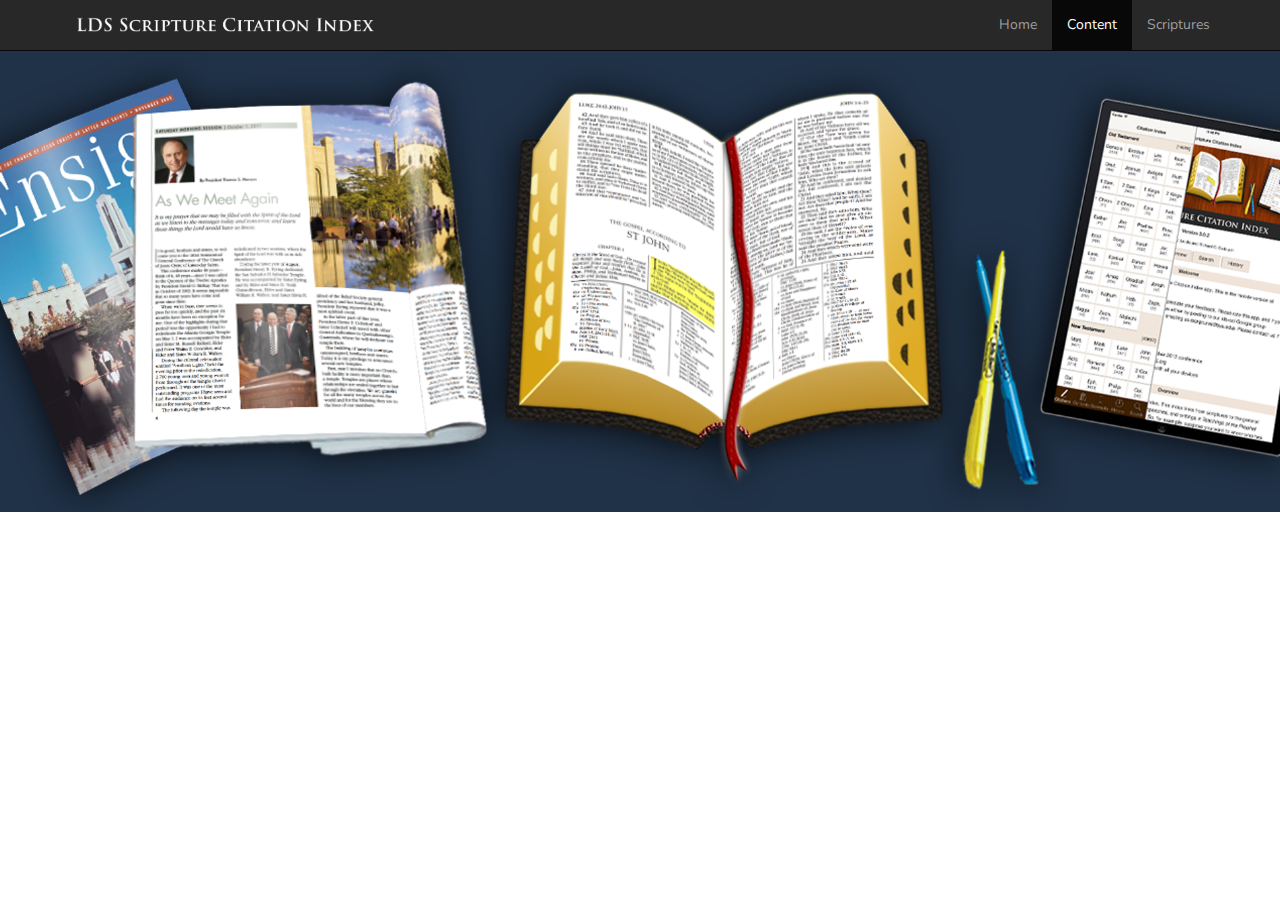
==== content.html @ f0c52994 "Added content.html page, renamed about to index and deleted index.html that I had originally scraped" ====
<!DOCTYPE html>
<html>
  <head>
    <title>LDS Scripture Citation Index</title>
    <meta charset="utf-8">
    <meta name="viewport" content="initial-scale=1.0, minimum-scale=1.0, user-scalable=0">

    <!-- CSS -->
    <link rel="stylesheet" type="text/css" href="media/bootstrap/css/bootstrap.min.css" />
    <link rel="stylesheet" type="text/css" href="styles/base.css" />
    <link rel="stylesheet" type="text/css" href="styles/content.css" />

    <!-- Fonts -->
    <link href="https://fonts.googleapis.com/css?family=Nunito:300,400,700" rel="stylesheet">

  </head>
  <body>

    <div class="navbar navbar-inverse navbar-fixed-top" id="mainNav">
      <div class="container">
        <div class="navbar-header">
          <button type="button" class="navbar-toggle" data-toggle="collapse" data-target=".navbar-collapse">
            <span class="sr-only">Toggle navigation</span>
            <span class="icon-bar"></span>
            <span class="icon-bar"></span>
            <span class="icon-bar"></span>
          </button>
          <a class="navbar-brand" href="index.html"><img id="navbarTitleImg" src="media/pics/CitationIndexTitle.png"></a>
        </div>
        <div class="collapse navbar-collapse navbar-ex1-collapse">
          <ul class="nav navbar-nav navbar-right">
            <li class=""><a href="index.html">Home</a></li>
            <li class="active"><a href="content.html">Content</a></li>
            <li class=""><a href="scriptures.html">Scriptures</a></li>
          </ul>
        </div>
      </div>
    </div>

    <!-- Full-width Banner -->
    <div class="banner"></div>

    <div class="container">

    </div>

    <!-- JS -->
    <script src="http://ajax.googleapis.com/ajax/libs/jquery/1.9.1/jquery.min.js"></script>
    <script src="media/bootstrap/js/bootstrap.min.js"></script>

  </body>
</html>
---- styles/base.css ----
body {
  margin-top: 50px;
  font-family: 'Nunito', sans-serif;
}

p {
  font-size: 1.2em;
  font-weight: 300;
}

h2 {
  color: #203248;
  margin-top: 1.5em;
}

.version-heading {
  margin: 0;
  margin-top: 1em;
  font-weight:300;
}

.author-heading {
  font-weight:300;
  color: #203248;

}

.table {
  margin: 2em 0;
}

#navbarTitleImg {
  height: 1.5em;
  margin-top: -0.25em;
}

.navbar-inverse {
  background-color: #282828;
}

.navbar-inverse .navbar-nav>.active>a {
  /*background-color: #182535;*/
}

.banner {
  background-color:#203248;
  /*background-image: url("../media/pics/wood-768.png");*/
  background-image: url("../media/pics/Banner-703.png");
  background-size: cover;
  background-position: center;
  min-height:33em;
  width: auto;
  width: 100%;
}
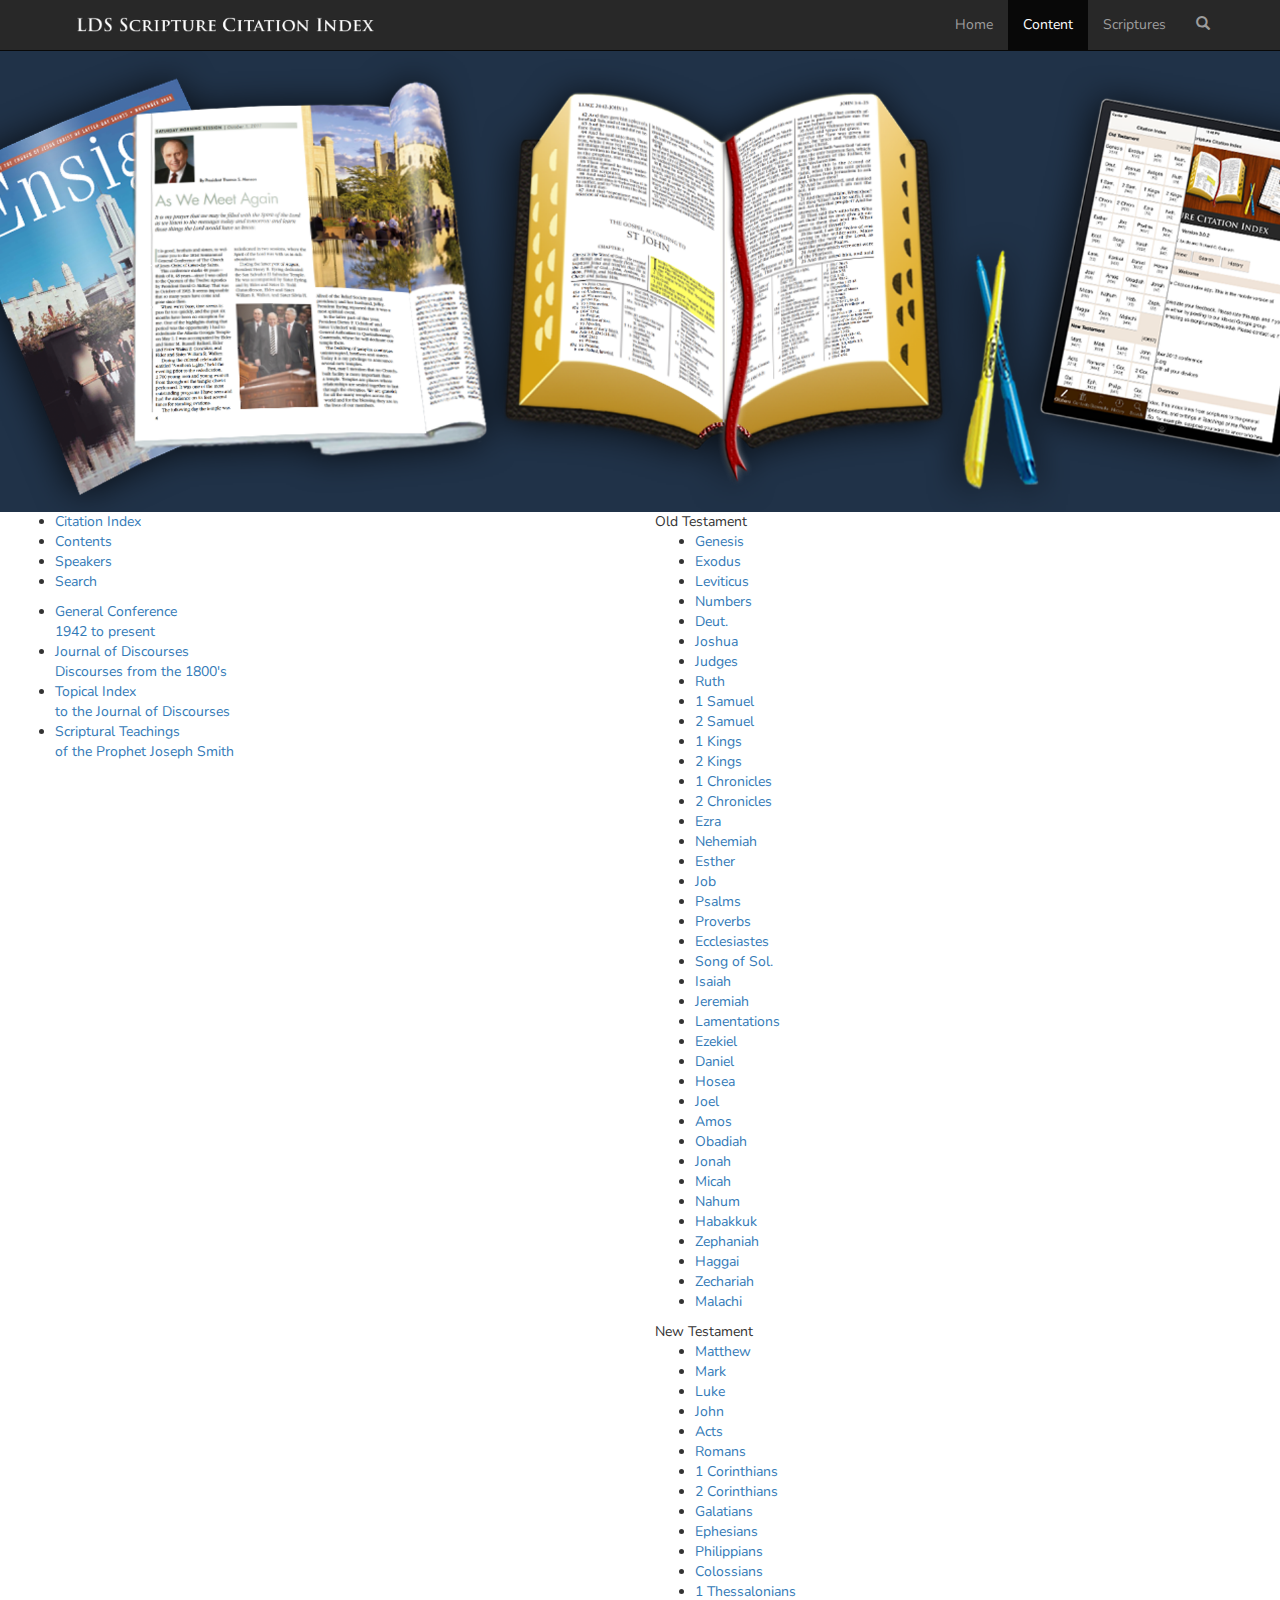
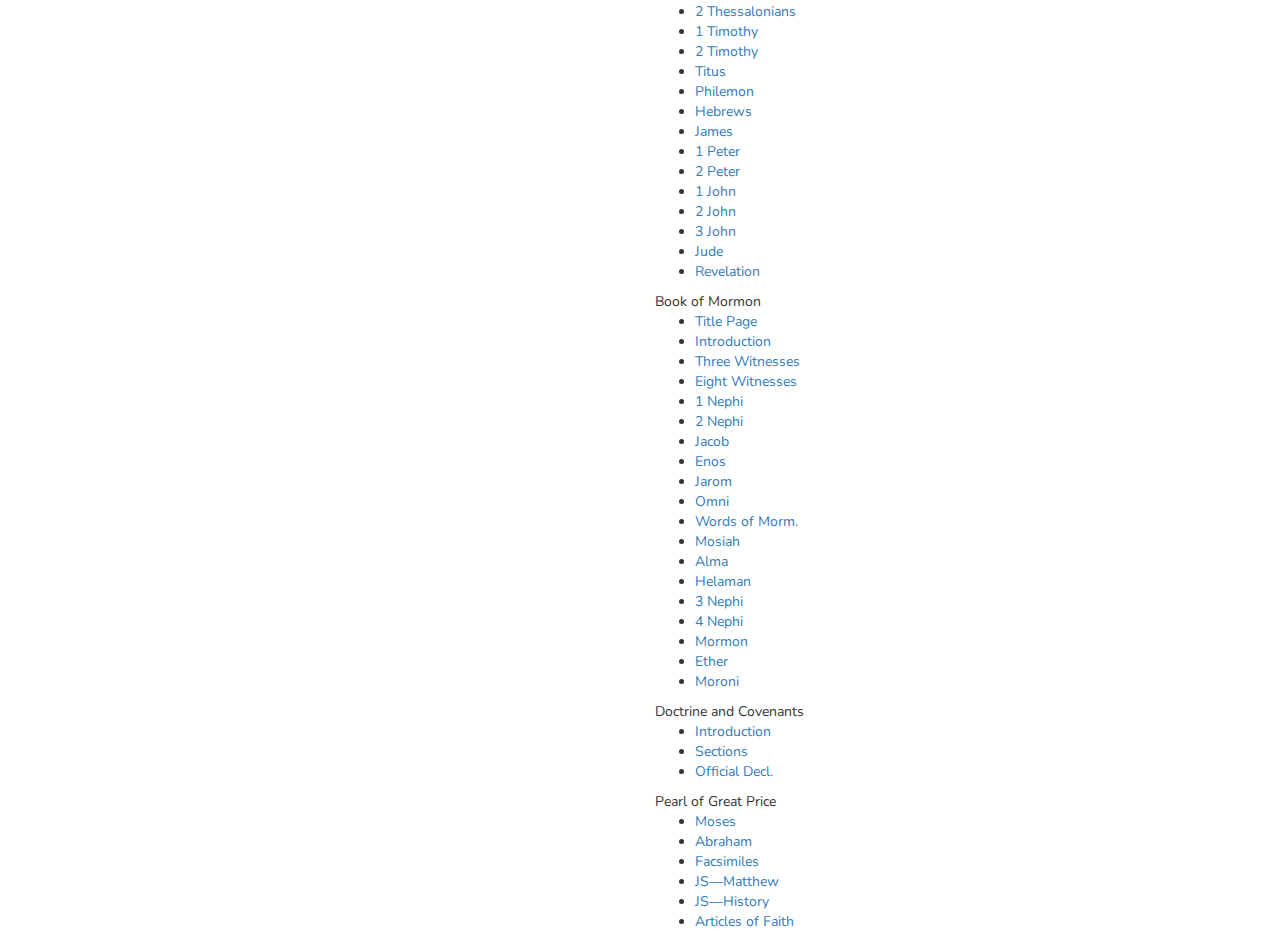
==== commit 679d1194: "Added search in a modal that triggers onClick of icon in navbar." ====
--- a/content.html
+++ b/content.html
@@ -32,6 +32,9 @@
             <li class=""><a href="index.html">Home</a></li>
             <li class="active"><a href="content.html">Content</a></li>
             <li class=""><a href="scriptures.html">Scriptures</a></li>
+            <li class="">
+              <a data-toggle="modal" href="search.html" data-target="#searchModal"><i class="glyphicon glyphicon-search"></i></a>
+            </li>
           </ul>
         </div>
       </div>
@@ -40,8 +43,366 @@
     <!-- Full-width Banner -->
     <div class="banner"></div>
 
-    <div class="container">
-
+    <div class="container-fluid">
+      <div class="row">
+        <div class="col-md-6">
+          <div class="sciwrapper">
+              <div id="scicrumb" style="opacity: 1;">
+
+                <div class="tabBar">
+                  <ul class="tabs">
+                    <li class="tab citab">
+                      <a href="javascript:void(0);" onclick="getSci();"><span class="tablabel">Citation Index</span></a>
+                    </li><li class="tab conttab">
+                      <a href="javascript:void(0);" onclick="getContents();"><span class="tablabel">Contents</span></a>
+                    </li><li class="tab speaktab">
+                      <a href="javascript:void(0);" onclick="getSpeaker();"><span class="tablabel">Speakers</span></a>
+                    </li><li class="tab searchtab">
+                      <a href="javascript:void(0);" onclick="getSearch();"><span class="tablabel">Search</span></a>
+                    </li>
+                  </ul>
+                </div>
+              </div>
+
+              <div class="scicontent nano"><div class="nano-content">
+                  <ul class="contentlist"><!--
+                          --><li class="grid">
+                          <a href="javascript:void(0);" onclick="getConf();"><div class="gc_icon"></div><div class="contentwrapper"><div class="topictitle">General Conference</div><div class="subtitle">1942 to present</div></div></a></li><!--
+                          --><li class="grid">
+                          <a href="javascript:void(0);" onclick="getJod();"><div class="jd_icon"></div><div class="contentwrapper"><div class="topictitle">Journal of Discourses</div><div class="subtitle">Discourses from the 1800's</div></div></a></li><!--
+                          --><li class="grid">
+                          <a href="javascript:void(0);" onclick="getTopic(1);"><div class="ti_icon"></div><div class="contentwrapper"><div class="topictitle">Topical Index</div><div class="subtitle">to the Journal of Discourses</div></div></a></li><!--
+                          --><li class="grid">
+                          <a href="javascript:void(0);" onclick="getTPJS();"><div class="tpjs_icon"></div><div class="contentwrapper"><div class="topictitle">Scriptural Teachings</div><div class="subtitle">of the Prophet Joseph Smith</div></div></a></li><!--
+                 --></ul>
+              </div>
+            </div>
+          </div>
+        </div>
+        <div class="col-md-6">
+          <div class="scripturewrapper">
+              <div class="scripturecontent nano">
+                  <div class="nano-content">
+                      <div class="volumetitle">Old Testament</div>
+                      <ul class="volumecontents"><!--
+                      --><li>
+                                  <a href="javascript:void(0);" onclick="getScripture('?book=101&chapter=&verses=&jst=')">Genesis</a>
+                          </li><!--
+                      --><li>
+                                  <a href="javascript:void(0);" onclick="getScripture('?book=102&chapter=&verses=&jst=')">Exodus</a>
+                          </li><!--
+                      --><li>
+                                  <a href="javascript:void(0);" onclick="getScripture('?book=103&chapter=&verses=&jst=')">Leviticus</a>
+                          </li><!--
+                      --><li>
+                                  <a href="javascript:void(0);" onclick="getScripture('?book=104&chapter=&verses=&jst=')">Numbers</a>
+                          </li><!--
+                      --><li>
+                                  <a href="javascript:void(0);" onclick="getScripture('?book=105&chapter=&verses=&jst=')">Deut.</a>
+                          </li><!--
+                      --><li>
+                                  <a href="javascript:void(0);" onclick="getScripture('?book=106&chapter=&verses=&jst=')">Joshua</a>
+                          </li><!--
+                      --><li>
+                                  <a href="javascript:void(0);" onclick="getScripture('?book=107&chapter=&verses=&jst=')">Judges</a>
+                          </li><!--
+                      --><li>
+                                  <a href="javascript:void(0);" onclick="getScripture('?book=108&chapter=&verses=&jst=')">Ruth</a>
+                          </li><!--
+                      --><li>
+                                  <a href="javascript:void(0);" onclick="getScripture('?book=109&chapter=&verses=&jst=')">1 Samuel</a>
+                          </li><!--
+                      --><li>
+                                  <a href="javascript:void(0);" onclick="getScripture('?book=110&chapter=&verses=&jst=')">2 Samuel</a>
+                          </li><!--
+                      --><li>
+                                  <a href="javascript:void(0);" onclick="getScripture('?book=111&chapter=&verses=&jst=')">1 Kings</a>
+                          </li><!--
+                      --><li>
+                                  <a href="javascript:void(0);" onclick="getScripture('?book=112&chapter=&verses=&jst=')">2 Kings</a>
+                          </li><!--
+                      --><li>
+                                  <a href="javascript:void(0);" onclick="getScripture('?book=113&chapter=&verses=&jst=')">1 Chronicles</a>
+                          </li><!--
+                      --><li>
+                                  <a href="javascript:void(0);" onclick="getScripture('?book=114&chapter=&verses=&jst=')">2 Chronicles</a>
+                          </li><!--
+                      --><li>
+                                  <a href="javascript:void(0);" onclick="getScripture('?book=115&chapter=&verses=&jst=')">Ezra</a>
+                          </li><!--
+                      --><li>
+                                  <a href="javascript:void(0);" onclick="getScripture('?book=116&chapter=&verses=&jst=')">Nehemiah</a>
+                          </li><!--
+                      --><li>
+                                  <a href="javascript:void(0);" onclick="getScripture('?book=117&chapter=&verses=&jst=')">Esther</a>
+                          </li><!--
+                      --><li>
+                                  <a href="javascript:void(0);" onclick="getScripture('?book=118&chapter=&verses=&jst=')">Job</a>
+                          </li><!--
+                      --><li>
+                                  <a href="javascript:void(0);" onclick="getScripture('?book=119&chapter=&verses=&jst=')">Psalms</a>
+                          </li><!--
+                      --><li>
+                                  <a href="javascript:void(0);" onclick="getScripture('?book=120&chapter=&verses=&jst=')">Proverbs</a>
+                          </li><!--
+                      --><li>
+                                  <a href="javascript:void(0);" onclick="getScripture('?book=121&chapter=&verses=&jst=')">Ecclesiastes</a>
+                          </li><!--
+                      --><li>
+                                  <a href="javascript:void(0);" onclick="getScripture('?book=122&chapter=&verses=&jst=')">Song of Sol.</a>
+                          </li><!--
+                      --><li>
+                                  <a href="javascript:void(0);" onclick="getScripture('?book=123&chapter=&verses=&jst=')">Isaiah</a>
+                          </li><!--
+                      --><li>
+                                  <a href="javascript:void(0);" onclick="getScripture('?book=124&chapter=&verses=&jst=')">Jeremiah</a>
+                          </li><!--
+                      --><li>
+                                  <a href="javascript:void(0);" onclick="getScripture('?book=125&chapter=&verses=&jst=')">Lamentations</a>
+                          </li><!--
+                      --><li>
+                                  <a href="javascript:void(0);" onclick="getScripture('?book=126&chapter=&verses=&jst=')">Ezekiel</a>
+                          </li><!--
+                      --><li>
+                                  <a href="javascript:void(0);" onclick="getScripture('?book=127&chapter=&verses=&jst=')">Daniel</a>
+                          </li><!--
+                      --><li>
+                                  <a href="javascript:void(0);" onclick="getScripture('?book=128&chapter=&verses=&jst=')">Hosea</a>
+                          </li><!--
+                      --><li>
+                                  <a href="javascript:void(0);" onclick="getScripture('?book=129&chapter=&verses=&jst=')">Joel</a>
+                          </li><!--
+                      --><li>
+                                  <a href="javascript:void(0);" onclick="getScripture('?book=130&chapter=&verses=&jst=')">Amos</a>
+                          </li><!--
+                      --><li>
+                                  <a href="javascript:void(0);" onclick="getScripture('?book=131&chapter=&verses=&jst=')">Obadiah</a>
+                          </li><!--
+                      --><li>
+                                  <a href="javascript:void(0);" onclick="getScripture('?book=132&chapter=&verses=&jst=')">Jonah</a>
+                          </li><!--
+                      --><li>
+                                  <a href="javascript:void(0);" onclick="getScripture('?book=133&chapter=&verses=&jst=')">Micah</a>
+                          </li><!--
+                      --><li>
+                                  <a href="javascript:void(0);" onclick="getScripture('?book=134&chapter=&verses=&jst=')">Nahum</a>
+                          </li><!--
+                      --><li>
+                                  <a href="javascript:void(0);" onclick="getScripture('?book=135&chapter=&verses=&jst=')">Habakkuk</a>
+                          </li><!--
+                      --><li>
+                                  <a href="javascript:void(0);" onclick="getScripture('?book=136&chapter=&verses=&jst=')">Zephaniah</a>
+                          </li><!--
+                      --><li>
+                                  <a href="javascript:void(0);" onclick="getScripture('?book=137&chapter=&verses=&jst=')">Haggai</a>
+                          </li><!--
+                      --><li>
+                                  <a href="javascript:void(0);" onclick="getScripture('?book=138&chapter=&verses=&jst=')">Zechariah</a>
+                          </li><!--
+                      --><li>
+                                  <a href="javascript:void(0);" onclick="getScripture('?book=139&chapter=&verses=&jst=')">Malachi</a>
+                          </li><!--
+                  --></ul>
+
+                      <div class="volumetitle">New Testament</div>
+                      <ul class="volumecontents"><!--
+                      --><li>
+                                  <a href="javascript:void(0);" onclick="getScripture('?book=140&chapter=&verses=&jst=')">Matthew</a>
+                          </li><!--
+                      --><li>
+                                  <a href="javascript:void(0);" onclick="getScripture('?book=141&chapter=&verses=&jst=')">Mark</a>
+                          </li><!--
+                      --><li>
+                                  <a href="javascript:void(0);" onclick="getScripture('?book=142&chapter=&verses=&jst=')">Luke</a>
+                          </li><!--
+                      --><li>
+                                  <a href="javascript:void(0);" onclick="getScripture('?book=143&chapter=&verses=&jst=')">John</a>
+                          </li><!--
+                      --><li>
+                                  <a href="javascript:void(0);" onclick="getScripture('?book=144&chapter=&verses=&jst=')">Acts</a>
+                          </li><!--
+                      --><li>
+                                  <a href="javascript:void(0);" onclick="getScripture('?book=145&chapter=&verses=&jst=')">Romans</a>
+                          </li><!--
+                      --><li>
+                                  <a href="javascript:void(0);" onclick="getScripture('?book=146&chapter=&verses=&jst=')">1 Corinthians</a>
+                          </li><!--
+                      --><li>
+                                  <a href="javascript:void(0);" onclick="getScripture('?book=147&chapter=&verses=&jst=')">2 Corinthians</a>
+                          </li><!--
+                      --><li>
+                                  <a href="javascript:void(0);" onclick="getScripture('?book=148&chapter=&verses=&jst=')">Galatians</a>
+                          </li><!--
+                      --><li>
+                                  <a href="javascript:void(0);" onclick="getScripture('?book=149&chapter=&verses=&jst=')">Ephesians</a>
+                          </li><!--
+                      --><li>
+                                  <a href="javascript:void(0);" onclick="getScripture('?book=150&chapter=&verses=&jst=')">Philippians</a>
+                          </li><!--
+                      --><li>
+                                  <a href="javascript:void(0);" onclick="getScripture('?book=151&chapter=&verses=&jst=')">Colossians</a>
+                          </li><!--
+                      --><li>
+                                  <a href="javascript:void(0);" onclick="getScripture('?book=152&chapter=&verses=&jst=')">1 Thessalonians</a>
+                          </li><!--
+                      --><li>
+                                  <a href="javascript:void(0);" onclick="getScripture('?book=153&chapter=&verses=&jst=')">2 Thessalonians</a>
+                          </li><!--
+                      --><li>
+                                  <a href="javascript:void(0);" onclick="getScripture('?book=154&chapter=&verses=&jst=')">1 Timothy</a>
+                          </li><!--
+                      --><li>
+                                  <a href="javascript:void(0);" onclick="getScripture('?book=155&chapter=&verses=&jst=')">2 Timothy</a>
+                          </li><!--
+                      --><li>
+                                  <a href="javascript:void(0);" onclick="getScripture('?book=156&chapter=&verses=&jst=')">Titus</a>
+                          </li><!--
+                      --><li>
+                                  <a href="javascript:void(0);" onclick="getScripture('?book=157&chapter=&verses=&jst=')">Philemon</a>
+                          </li><!--
+                      --><li>
+                                  <a href="javascript:void(0);" onclick="getScripture('?book=158&chapter=&verses=&jst=')">Hebrews</a>
+                          </li><!--
+                      --><li>
+                                  <a href="javascript:void(0);" onclick="getScripture('?book=159&chapter=&verses=&jst=')">James</a>
+                          </li><!--
+                      --><li>
+                                  <a href="javascript:void(0);" onclick="getScripture('?book=160&chapter=&verses=&jst=')">1 Peter</a>
+                          </li><!--
+                      --><li>
+                                  <a href="javascript:void(0);" onclick="getScripture('?book=161&chapter=&verses=&jst=')">2 Peter</a>
+                          </li><!--
+                      --><li>
+                                  <a href="javascript:void(0);" onclick="getScripture('?book=162&chapter=&verses=&jst=')">1 John</a>
+                          </li><!--
+                      --><li>
+                                  <a href="javascript:void(0);" onclick="getScripture('?book=163&chapter=&verses=&jst=')">2 John</a>
+                          </li><!--
+                      --><li>
+                                  <a href="javascript:void(0);" onclick="getScripture('?book=164&chapter=&verses=&jst=')">3 John</a>
+                          </li><!--
+                      --><li>
+                                  <a href="javascript:void(0);" onclick="getScripture('?book=165&chapter=&verses=&jst=')">Jude</a>
+                          </li><!--
+                      --><li>
+                                  <a href="javascript:void(0);" onclick="getScripture('?book=166&chapter=&verses=&jst=')">Revelation</a>
+                          </li><!--
+                  --></ul>
+
+                      <div class="volumetitle">Book of Mormon</div>
+                      <ul class="volumecontents"><!--
+                      --><li>
+                                  <a href="javascript:void(0);" onclick="getScripture('?book=201&chapter=0&verses=&jst=')">Title Page</a>
+                          </li><!--
+                      --><li>
+                                  <a href="javascript:void(0);" onclick="getScripture('?book=202&chapter=0&verses=&jst=')">Introduction</a>
+                          </li><!--
+                      --><li>
+                                  <a href="javascript:void(0);" onclick="getScripture('?book=203&chapter=0&verses=&jst=')">Three Witnesses</a>
+                          </li><!--
+                      --><li>
+                                  <a href="javascript:void(0);" onclick="getScripture('?book=204&chapter=0&verses=&jst=')">Eight Witnesses</a>
+                          </li><!--
+                      --><li>
+                                  <a href="javascript:void(0);" onclick="getScripture('?book=205&chapter=&verses=&jst=')">1 Nephi</a>
+                          </li><!--
+                      --><li>
+                                  <a href="javascript:void(0);" onclick="getScripture('?book=206&chapter=&verses=&jst=')">2 Nephi</a>
+                          </li><!--
+                      --><li>
+                                  <a href="javascript:void(0);" onclick="getScripture('?book=207&chapter=&verses=&jst=')">Jacob</a>
+                          </li><!--
+                      --><li>
+                                  <a href="javascript:void(0);" onclick="getScripture('?book=208&chapter=&verses=&jst=')">Enos</a>
+                          </li><!--
+                      --><li>
+                                  <a href="javascript:void(0);" onclick="getScripture('?book=209&chapter=&verses=&jst=')">Jarom</a>
+                          </li><!--
+                      --><li>
+                                  <a href="javascript:void(0);" onclick="getScripture('?book=210&chapter=&verses=&jst=')">Omni</a>
+                          </li><!--
+                      --><li>
+                                  <a href="javascript:void(0);" onclick="getScripture('?book=211&chapter=&verses=&jst=')">Words of Morm.</a>
+                          </li><!--
+                      --><li>
+                                  <a href="javascript:void(0);" onclick="getScripture('?book=212&chapter=&verses=&jst=')">Mosiah</a>
+                          </li><!--
+                      --><li>
+                                  <a href="javascript:void(0);" onclick="getScripture('?book=213&chapter=&verses=&jst=')">Alma</a>
+                          </li><!--
+                      --><li>
+                                  <a href="javascript:void(0);" onclick="getScripture('?book=214&chapter=&verses=&jst=')">Helaman</a>
+                          </li><!--
+                      --><li>
+                                  <a href="javascript:void(0);" onclick="getScripture('?book=215&chapter=&verses=&jst=')">3 Nephi</a>
+                          </li><!--
+                      --><li>
+                                  <a href="javascript:void(0);" onclick="getScripture('?book=216&chapter=&verses=&jst=')">4 Nephi</a>
+                          </li><!--
+                      --><li>
+                                  <a href="javascript:void(0);" onclick="getScripture('?book=217&chapter=&verses=&jst=')">Mormon</a>
+                          </li><!--
+                      --><li>
+                                  <a href="javascript:void(0);" onclick="getScripture('?book=218&chapter=&verses=&jst=')">Ether</a>
+                          </li><!--
+                      --><li>
+                                  <a href="javascript:void(0);" onclick="getScripture('?book=219&chapter=&verses=&jst=')">Moroni</a>
+                          </li><!--
+                  --></ul>
+
+                      <div class="volumetitle">Doctrine and Covenants</div>
+                      <ul class="volumecontents"><!--
+                      --><li>
+                                  <a href="javascript:void(0);" onclick="getScripture('?book=301&chapter=0&verses=&jst=')">Introduction</a>
+                          </li><!--
+                      --><li>
+                                  <a href="javascript:void(0);" onclick="getScripture('?book=302&chapter=&verses=&jst=')">Sections</a>
+                          </li><!--
+                      --><li>
+                                  <a href="javascript:void(0);" onclick="getScripture('?book=303&chapter=&verses=&jst=')">Official Decl.</a>
+                          </li><!--
+                  --></ul>
+
+                      <div class="volumetitle">Pearl of Great Price</div>
+                      <ul class="volumecontents"><!--
+                      --><li>
+                                  <a href="javascript:void(0);" onclick="getScripture('?book=401&chapter=&verses=&jst=')">Moses</a>
+                          </li><!--
+                      --><li>
+                                  <a href="javascript:void(0);" onclick="getScripture('?book=402&chapter=&verses=&jst=')">Abraham</a>
+                          </li><!--
+                      --><li>
+                                  <a href="javascript:void(0);" onclick="getScripture('?book=403&chapter=&verses=&jst=')">Facsimiles</a>
+                          </li><!--
+                      --><li>
+                                  <a href="javascript:void(0);" onclick="getScripture('?book=404&chapter=&verses=&jst=')">JS&mdash;Matthew</a>
+                          </li><!--
+                      --><li>
+                                  <a href="javascript:void(0);" onclick="getScripture('?book=405&chapter=&verses=&jst=')">JS&mdash;History</a>
+                          </li><!--
+                      --><li>
+                                  <a href="javascript:void(0);" onclick="getScripture('?book=406&chapter=&verses=&jst=')">Articles of Faith</a>
+                          </li><!--
+                  --></ul>
+              </div>
+            </div>
+          </div>
+        </div>
+      </div>
+    </div>
+
+    <!-- Modal -->
+    <div class="modal fade" id="searchModal" tabindex="-1" role="dialog" aria-labelledby="searchModalLabel" aria-hidden="true">
+      <div class="modal-dialog">
+        <div class="modal-content text-center style="padding-top:2em;"">
+            <div class="modal-header">
+              <button type="button" class="close" data-dismiss="modal" aria-hidden="true">&times;</button>
+              <h4 class="modal-title">Search</h4>
+            </div>
+            <div class="modal-body">
+            </div>
+        </div>
+      </div>
     </div>
 
     <!-- JS -->
--- a/styles/base.css
+++ b/styles/base.css
@@ -52,3 +52,14 @@
   width: auto;
   width: 100%;
 }
+
+@media (max-width:768px) {
+  .navbar-form {
+    margin-left: 1em;
+    margin-right: 1em;
+  }
+}
+
+.modal-content {
+  padding: 2em;
+}
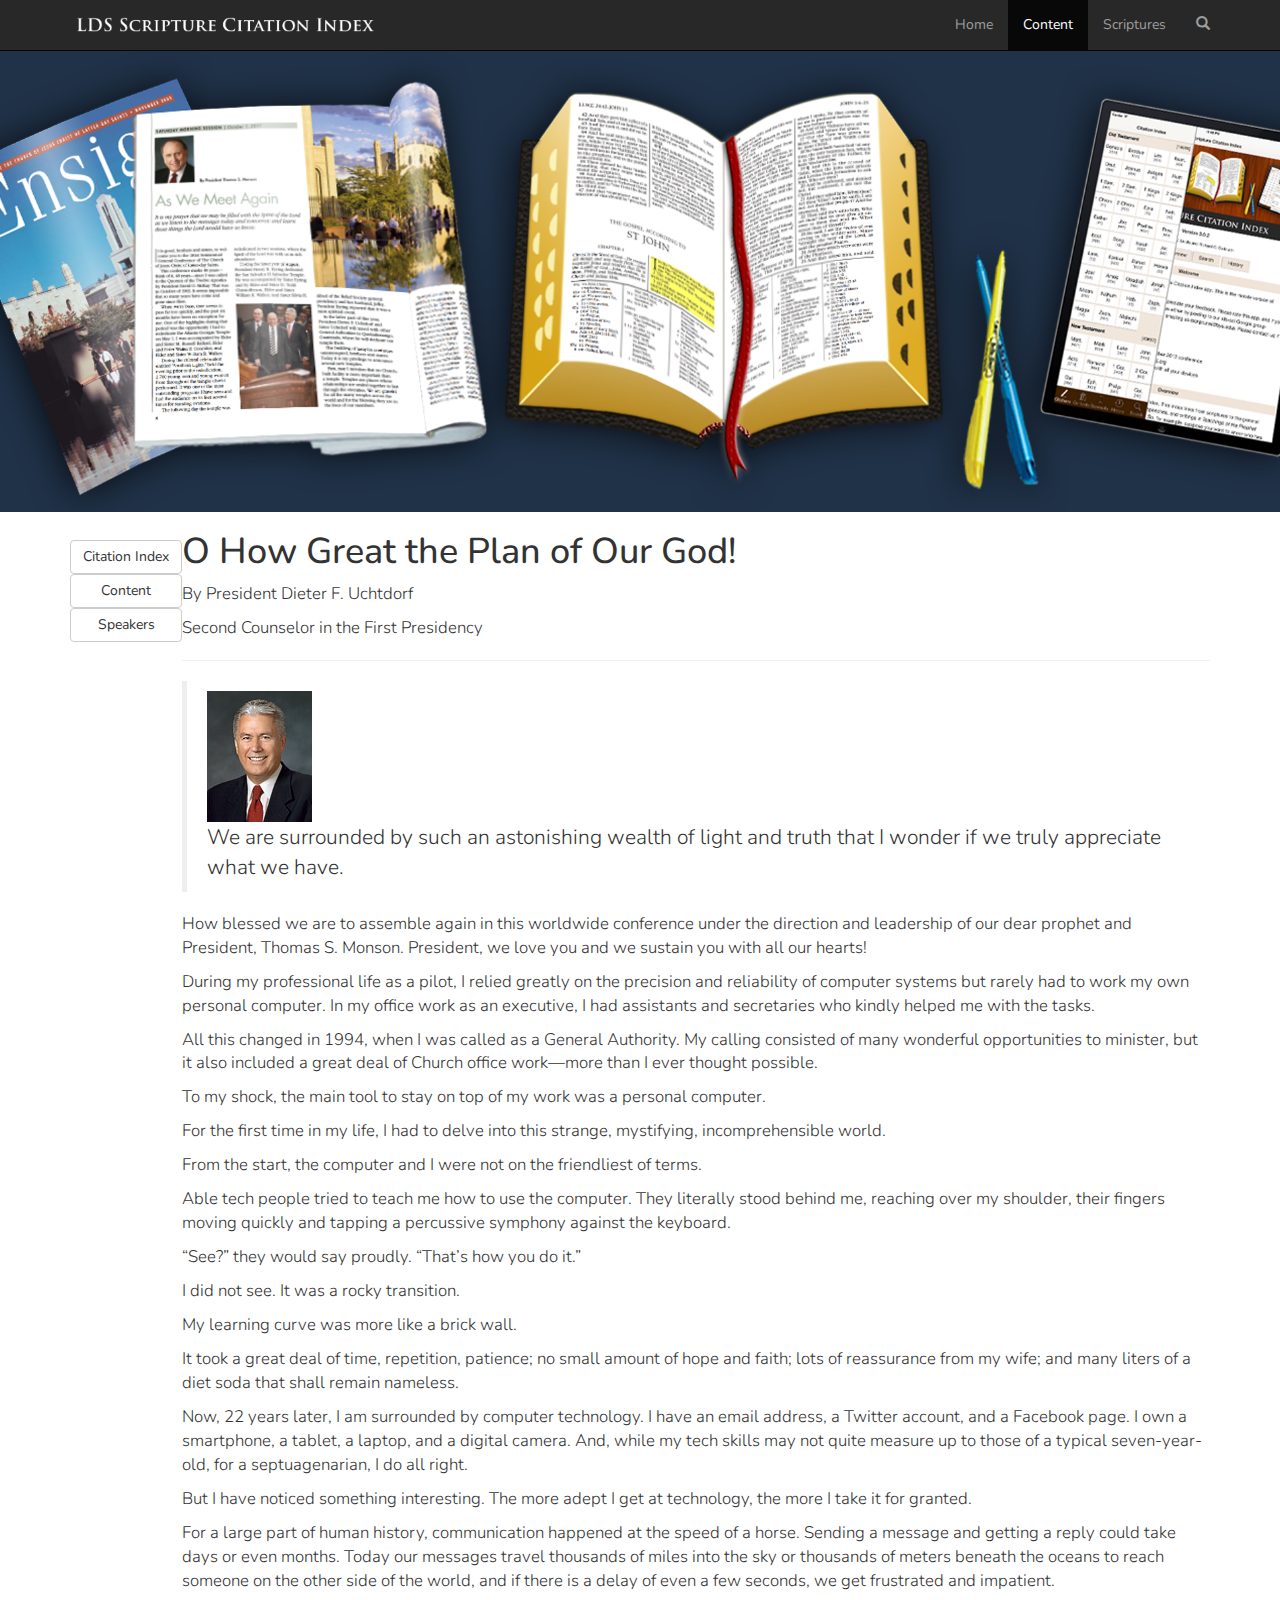
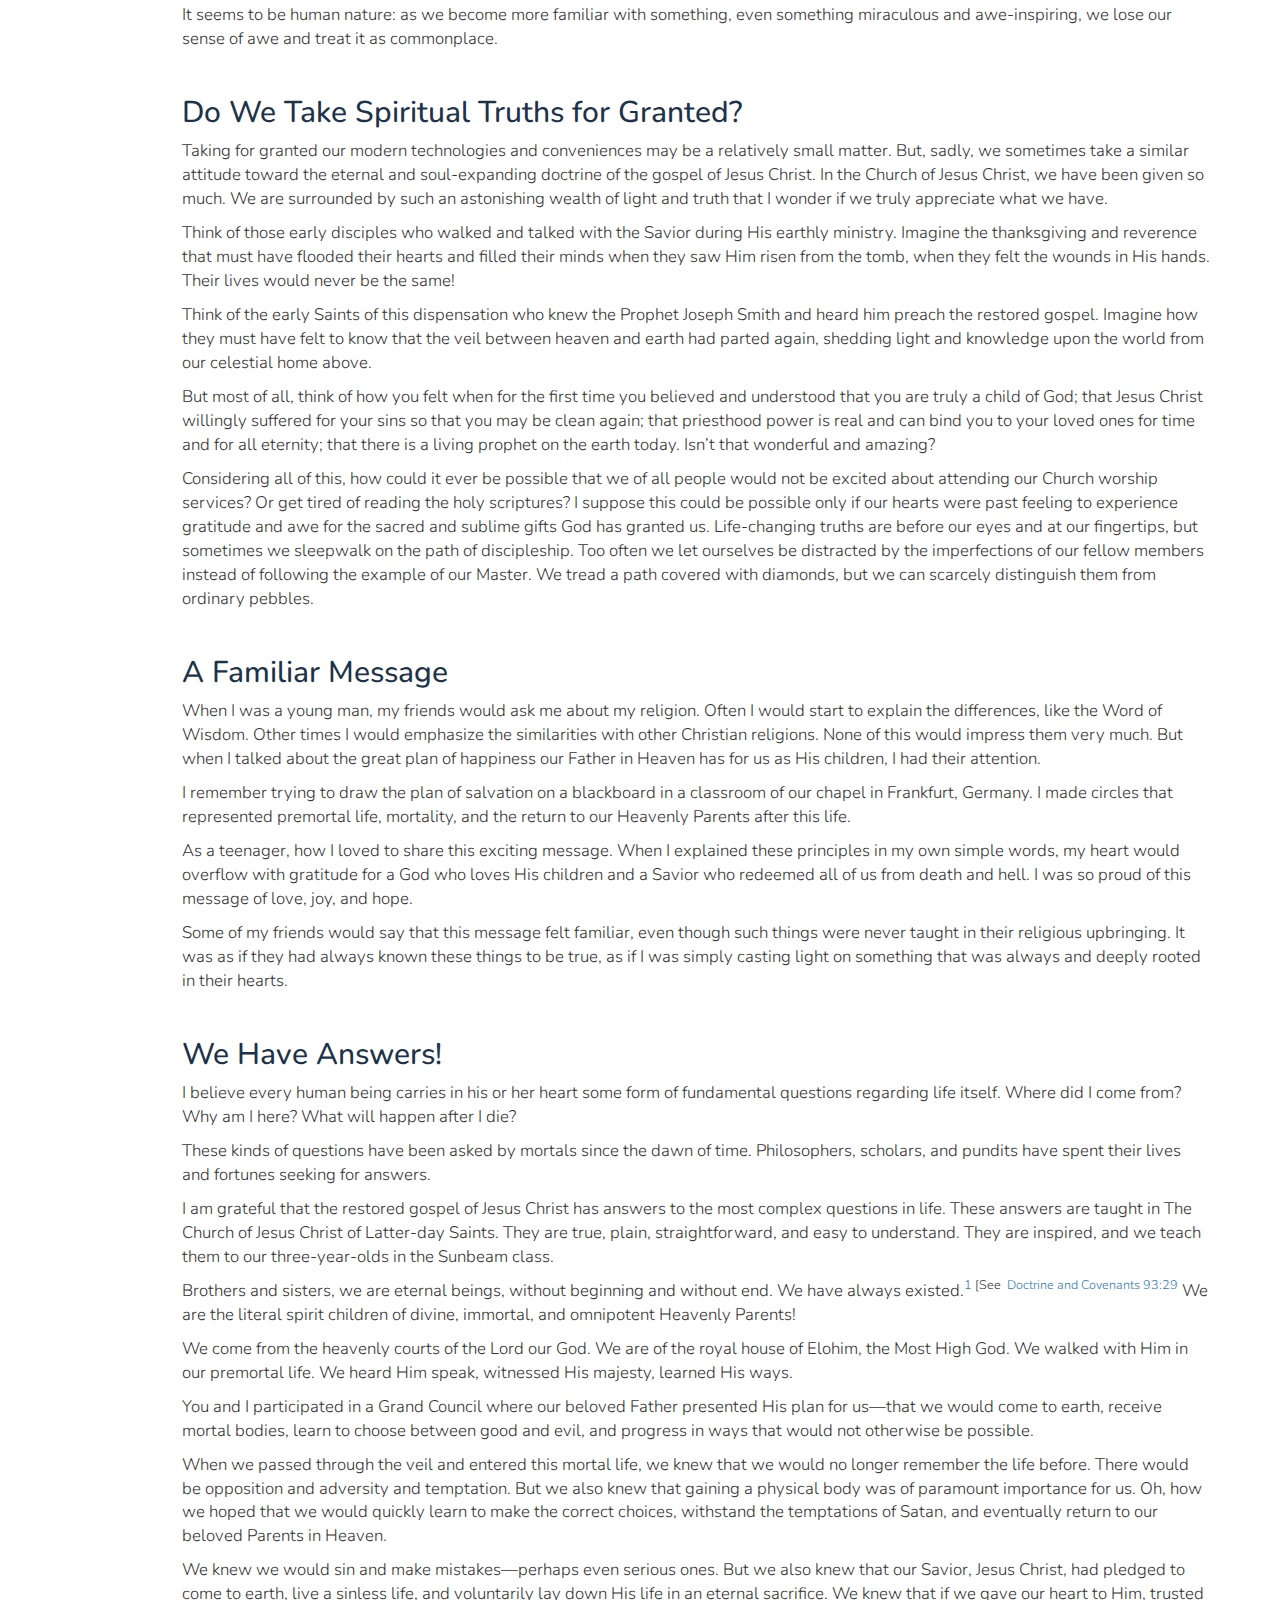
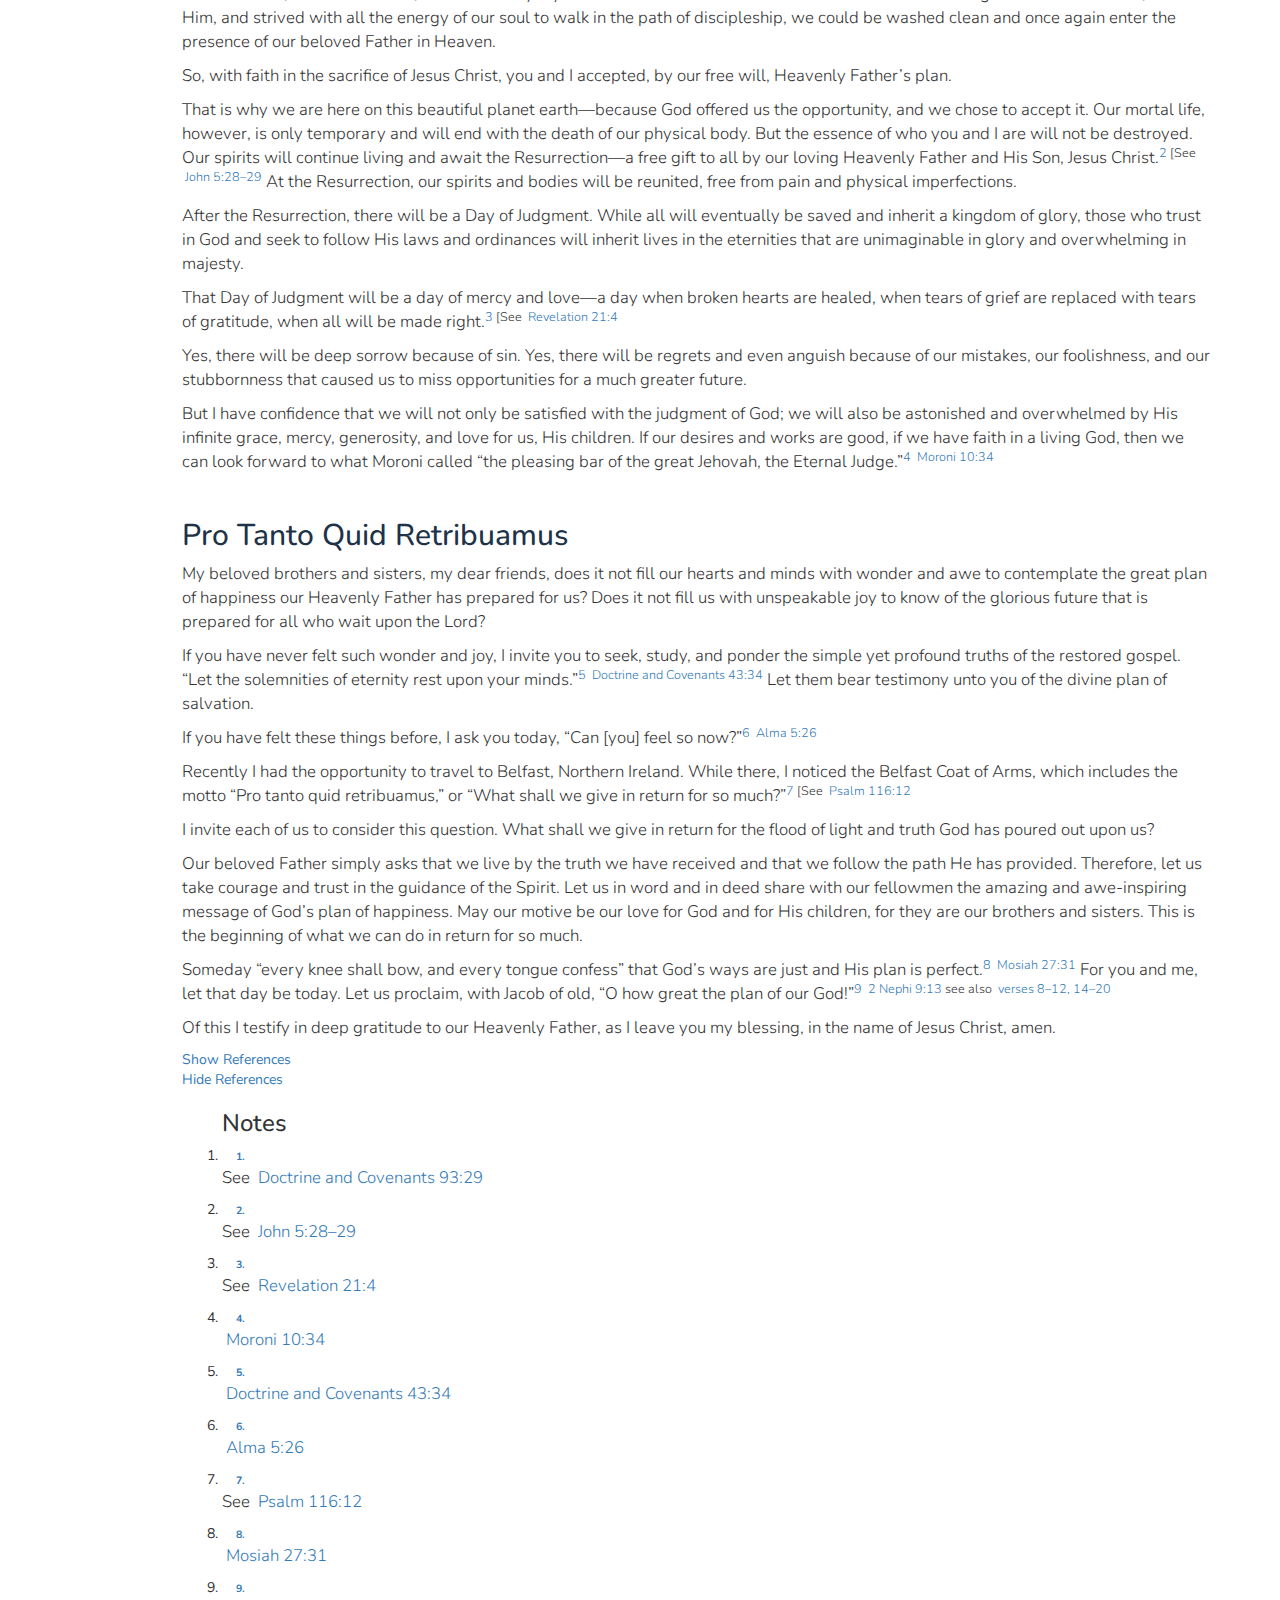
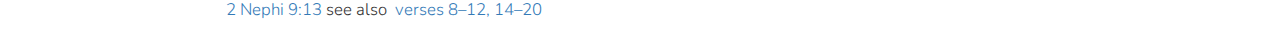
==== commit 36615d73: "Added drop-downs for each of the lists in contents and scriptures." ====
--- a/content.html
+++ b/content.html
@@ -43,355 +43,185 @@
     <!-- Full-width Banner -->
     <div class="banner"></div>
 
-    <div class="container-fluid">
+    <div class="container">
       <div class="row">
-        <div class="col-md-6">
-          <div class="sciwrapper">
-              <div id="scicrumb" style="opacity: 1;">
-
-                <div class="tabBar">
-                  <ul class="tabs">
-                    <li class="tab citab">
-                      <a href="javascript:void(0);" onclick="getSci();"><span class="tablabel">Citation Index</span></a>
-                    </li><li class="tab conttab">
-                      <a href="javascript:void(0);" onclick="getContents();"><span class="tablabel">Contents</span></a>
-                    </li><li class="tab speaktab">
-                      <a href="javascript:void(0);" onclick="getSpeaker();"><span class="tablabel">Speakers</span></a>
-                    </li><li class="tab searchtab">
-                      <a href="javascript:void(0);" onclick="getSearch();"><span class="tablabel">Search</span></a>
-                    </li>
-                  </ul>
+        <div class="col-md-12">
+
+          <div class="flex-container">
+
+            <div class="toc-container">
+
+
+              <btn class="btn btn-default volumetitle" data-toggle="collapse" data-target="#ci">Citation Index</btn>
+              <ul class="volumecontents collapse" id="ci">
+                <li><a href="javascript:void(0);">Old Testament</a></li>
+                <li><a href="javascript:void(0);">New Testament</a></li>
+                <li><a href="javascript:void(0);">Book of Mormon</a></li>
+                <li><a href="javascript:void(0);">Doctrine & Covenants</a></li>
+                <li><a href="javascript:void(0);">Pearl of Great Price</a></li>
+              </ul>
+
+              <btn class="btn btn-default volumetitle" data-toggle="collapse" data-target="#co">Content</btn>
+              <ul class="volumecontents collapse" id="co">
+                <li class="grid"><a href="javascript:void(0);" onclick="getConf();"><div class="gc_icon"></div><div class="contentwrapper"><div class="topictitle">General Conference</div><div class="subtitle">1942 to present</div></div></a></li>
+                <li class="grid"><a href="javascript:void(0);" onclick="getJod();"><div class="jd_icon"></div><div class="contentwrapper"><div class="topictitle">Journal of Discourses</div><div class="subtitle">Discourses from the 1800's</div></div></a></li>
+                <li class="grid"><a href="javascript:void(0);" onclick="getTopic(1);"><div class="ti_icon"></div><div class="contentwrapper"><div class="topictitle">Topical Index</div><div class="subtitle">to the Journal of Discourses</div></div></a></li>
+                <li class="grid"><a href="javascript:void(0);" onclick="getTPJS();"><div class="tpjs_icon"></div><div class="contentwrapper"><div class="topictitle">Scriptural Teachings</div><div class="subtitle">of the Prophet Joseph Smith</div></div></a></li>
+              </ul>
+
+              <btn class="btn btn-default volumetitle" data-toggle="collapse" data-target="#sp">Speakers</btn>
+              <ul class="volumecontents collapse" id="sp">
+                <li><a href="javascript:void(0);" onclick="getSpeaker('1001')">Abrea, Angel</a></li>
+                <li><a href="javascript:void(0);" onclick="getSpeaker('1414')">Aidukaitis, Marcos A.</a></li>
+                <li><a href="javascript:void(0);" onclick="getSpeaker('1002')">Allen, Andrea</a></li>
+                <li><a href="javascript:void(0);" onclick="getSpeaker('1003')">Allred, Richard D.</a></li>
+                <li><a href="javascript:void(0);" onclick="getSpeaker('1411')">Allred, Silvia H.</a></li>
+                <li><a href="javascript:void(0);" onclick="getSpeaker('1458')">Alonso, Jos&eacute; L.</a></li>
+                <li><a href="javascript:void(0);" onclick="getSpeaker('1004')">Alvarez, Lino</a></li>
+                <li><a href="javascript:void(0);" onclick="getSpeaker('1005')">Amado, Carlos H.</a></li>
+                <li><a href="javascript:void(0);" onclick="getSpeaker('1006')">Amor&iacute;m, Athos M.</a></li>
+                <li><a href="javascript:void(0);" onclick="getSpeaker('1007')">Andersen, H. Verlan</a></li>
+                <li><a href="javascript:void(0);" onclick="getSpeaker('1008')">Andersen, Neil L.</a></li>
+                <li><a href="javascript:void(0);" onclick="getSpeaker('1439')">Andersen, Wilford W.</a></li>
+                <li><a href="javascript:void(0);" onclick="getSpeaker('1009')">Anderson, Joseph</a></li>
+                <li><a href="javascript:void(0);" onclick="getSpeaker('1440')">Aoyagi, Koichi</a></li>
+                <li><a href="javascript:void(0);" onclick="getSpeaker('1011')">Archibald, Dallas N.</a></li>
+                <li><a href="javascript:void(0);" onclick="getSpeaker('1459')">Ardern, Ian S.</a></li>
+                <li><a href="javascript:void(0);" onclick="getSpeaker('1345')">Arnold, Mervyn B.</a></li>
+                <li><a href="javascript:void(0);" onclick="getSpeaker('1012')">Asay, Carlos E.</a></li>
+                <li><a href="javascript:void(0);" onclick="getSpeaker('1503')">Ashton, Brian K.</a></li>
+                <li><a href="javascript:void(0);" onclick="getSpeaker('1013')">Ashton, Marvin J.</a></li>
+                <li><a href="javascript:void(0);" onclick="getSpeaker('1298')">Ashton, Marvin O.</a></li>
+                <li><a href="javascript:void(0);" onclick="getSpeaker('1014')">Ashton, Wendell J.</a></li>
+                <li><a href="javascript:void(0);" onclick="getSpeaker('1015')">Ayala, Eduardo</a></li>
+              </ul>
+
+
+            </div><!-- /toc-container -->
+
+            <div class="content-container">
+              <div id="content" class="lumen-template-read"><div id="bottom-gradient">
+                <div id="details">
+                  <h1>O How Great the Plan of Our God!</h1>
+                  <section class="author">
+                    <div class="byline">
+                      <p uri="/ensign/2016/11/saturday-morning-session/o-how-great-the-plan-of-our-god.p2" class="" id="p2">By President Dieter&nbsp;F. Uchtdorf</p>
+                      <p uri="/ensign/2016/11/saturday-morning-session/o-how-great-the-plan-of-our-god.p3" class="" id="p3">Second Counselor in the First Presidency</p>
+                    </div>
+                    <hr />
+                    <blockquote class="intro dontHighlight">
+                      <img id="talkPhoto" src="media/pics/dieter-f-uchtdorf-10.jpg" alt="Dieter F. Uchtdorf" class="img-decor">
+                      <p class="intro">We are surrounded by such an astonishing wealth of light and truth that I wonder if we truly appreciate what we have.</p>
+                    </blockquote>
+                  </section>
+                  <div id="audio-player"></div>
+                </div>
+
+                <div id="primary" class="primary-article">
+                  <span style="display: none" id="article-id">13191_000_010</span>
+                    <p uri="/ensign/2016/11/saturday-morning-session/o-how-great-the-plan-of-our-god.p5" class="" id="p5">How blessed we are to assemble again in this worldwide conference under the direction and leadership of our dear prophet and President, Thomas&nbsp;S. Monson. President, we love you and we sustain you with all our hearts!</p>
+                    <p uri="/ensign/2016/11/saturday-morning-session/o-how-great-the-plan-of-our-god.p6" class="" id="p6">During my professional life as a pilot, I relied greatly on the precision and reliability of computer systems but rarely had to work my own personal computer. In my office work as an executive, I had assistants and secretaries who kindly helped me with the tasks.</p>
+                    <p uri="/ensign/2016/11/saturday-morning-session/o-how-great-the-plan-of-our-god.p7" class="" id="p7">All this changed in 1994, when I was called as a General Authority. My calling consisted of many wonderful opportunities to minister, but it also included a great deal of Church office work—more than I ever thought possible.</p>
+                    <p uri="/ensign/2016/11/saturday-morning-session/o-how-great-the-plan-of-our-god.p8" class="" id="p8">To my shock, the main tool to stay on top of my work was a personal computer.</p>
+                    <p uri="/ensign/2016/11/saturday-morning-session/o-how-great-the-plan-of-our-god.p9" class="" id="p9">For the first time in my life, I had to delve into this strange, mystifying, incomprehensible world.</p>
+                    <p uri="/ensign/2016/11/saturday-morning-session/o-how-great-the-plan-of-our-god.p10" class="" id="p10">From the start, the computer and I were not on the friendliest of terms.</p>
+                    <p uri="/ensign/2016/11/saturday-morning-session/o-how-great-the-plan-of-our-god.p11" class="" id="p11">Able tech people tried to teach me how to use the computer. They literally stood behind me, reaching over my shoulder, their fingers moving quickly and tapping a percussive symphony against the keyboard.</p>
+                    <p uri="/ensign/2016/11/saturday-morning-session/o-how-great-the-plan-of-our-god.p12" class="" id="p12">“See?” they would say proudly. “That’s how you do it.”</p>
+                    <p uri="/ensign/2016/11/saturday-morning-session/o-how-great-the-plan-of-our-god.p13" class="" id="p13">I did not see. It was a rocky transition.</p>
+                    <p uri="/ensign/2016/11/saturday-morning-session/o-how-great-the-plan-of-our-god.p14" class="" id="p14">My learning curve was more like a brick wall.</p>
+                    <p uri="/ensign/2016/11/saturday-morning-session/o-how-great-the-plan-of-our-god.p15" class="" id="p15">It took a great deal of time, repetition, patience; no small amount of hope and faith; lots of reassurance from my wife; and many liters of a diet soda that shall remain nameless.</p>
+                    <p uri="/ensign/2016/11/saturday-morning-session/o-how-great-the-plan-of-our-god.p16" class="" id="p16">Now, 22 years later, I am surrounded by computer technology. I have an email address, a Twitter account, and a Facebook page. I own a smartphone, a tablet, a laptop, and a digital camera. And, while my tech skills may not quite measure up to those of a typical seven-year-old, for a septuagenarian, I do all right.</p>
+                    <p uri="/ensign/2016/11/saturday-morning-session/o-how-great-the-plan-of-our-god.p17" class="" id="p17">But I have noticed something interesting. The more adept I get at technology, the more I take it for granted.</p>
+                    <p uri="/ensign/2016/11/saturday-morning-session/o-how-great-the-plan-of-our-god.p18" class="" id="p18">For a large part of human history, communication happened at the speed of a horse. Sending a message and getting a reply could take days or even months. Today our messages travel thousands of miles into the sky or thousands of meters beneath the oceans to reach someone on the other side of the world, and if there is a delay of even a few seconds, we get frustrated and impatient.</p>
+                    <p uri="/ensign/2016/11/saturday-morning-session/o-how-great-the-plan-of-our-god.p19" class="" id="p19">It seems to be human nature: as we become more familiar with something, even something miraculous and awe-inspiring, we lose our sense of awe and treat it as commonplace.</p>
+                    <div class="topic">
+                    	<h2>Do We Take Spiritual Truths for Granted?</h2>
+                    	<p uri="/ensign/2016/11/saturday-morning-session/o-how-great-the-plan-of-our-god.p21" class="" id="p21">Taking for granted our modern technologies and conveniences may be a relatively small matter. But, sadly, we sometimes take a similar attitude toward the eternal and soul-expanding doctrine of the gospel of Jesus Christ. In the Church of Jesus Christ, we have been given so much. We are surrounded by such an astonishing wealth of light and truth that I wonder if we truly appreciate what we have.</p>
+                    	<p uri="/ensign/2016/11/saturday-morning-session/o-how-great-the-plan-of-our-god.p22" class="" id="p22">Think of those early disciples who walked and talked with the Savior during His earthly ministry. Imagine the thanksgiving and reverence that must have flooded their hearts and filled their minds when they saw Him risen from the tomb, when they felt the wounds in His hands. Their lives would never be the same!</p>
+                    	<p uri="/ensign/2016/11/saturday-morning-session/o-how-great-the-plan-of-our-god.p23" class="" id="p23">Think of the early Saints of this dispensation who knew the Prophet Joseph Smith and heard him preach the restored gospel. Imagine how they must have felt to know that the veil between heaven and earth had parted again, shedding light and knowledge upon the world from our celestial home above.</p>
+                    	<p uri="/ensign/2016/11/saturday-morning-session/o-how-great-the-plan-of-our-god.p24" class="" id="p24">But most of all, think of how you felt when for the first time you believed and understood that you are truly a child of God; that Jesus Christ willingly suffered for <span class="emphasis">your</span> sins so that you may be clean again; that priesthood power is real and can bind you to your loved ones for time and for all eternity; that there is a living prophet on the earth today. Isn’t that wonderful and amazing?</p>
+                    	<p uri="/ensign/2016/11/saturday-morning-session/o-how-great-the-plan-of-our-god.p25" class="" id="p25">Considering all of this, how could it ever be possible that we of all people would not be excited about attending our Church worship services? Or get tired of reading the holy scriptures? I suppose this could be possible&nbsp;only if our hearts were <span class="emphasis">past feeling</span> to experience gratitude and awe for the sacred and sublime gifts God has granted us. Life-changing truths are before our eyes and at our fingertips, but sometimes we sleepwalk on the path of discipleship. Too often we let ourselves be distracted by the imperfections of our fellow members instead of following the example of our Master. We tread a path covered with diamonds, but we can scarcely distinguish them from ordinary pebbles.</p>
+                    </div>
+                    <div class="topic">
+                    	<h2>A Familiar Message</h2>
+                    	<p uri="/ensign/2016/11/saturday-morning-session/o-how-great-the-plan-of-our-god.p27" class="" id="p27">When I was a young man, my friends would ask me about my religion. Often I would start to explain the differences, like the Word of Wisdom. Other times I would emphasize the similarities with other Christian religions. None of this would impress them very much. But when I talked about the great plan of happiness our Father in Heaven has for us as His children, I had their attention.</p>
+                    	<p uri="/ensign/2016/11/saturday-morning-session/o-how-great-the-plan-of-our-god.p28" class="" id="p28">I remember trying to draw the plan of salvation on a blackboard in a classroom of our chapel in Frankfurt, Germany. I made circles that represented premortal life, mortality, and the return to our Heavenly Parents after this life.</p>
+                    	<p uri="/ensign/2016/11/saturday-morning-session/o-how-great-the-plan-of-our-god.p29" class="" id="p29">As a teenager, how I loved to share this exciting message. When I explained these principles in my own simple words, my heart would overflow with gratitude for a God who loves His children and a Savior who redeemed all of us from death and hell. I was so proud of this message of love, joy, and hope.</p>
+                    	<p uri="/ensign/2016/11/saturday-morning-session/o-how-great-the-plan-of-our-god.p30" class="" id="p30">Some of my friends would say that this message felt familiar, even though such things were never taught in their religious upbringing. It was as if they had always known these things to be true, as if I was simply casting light on something that was always and deeply rooted in their hearts.</p>
+                    </div>
+                    <div class="topic">
+                    	<h2>We Have Answers!</h2>
+                    	<p uri="/ensign/2016/11/saturday-morning-session/o-how-great-the-plan-of-our-god.p32" class="" id="p32">I believe every human being carries in his or her heart some form of fundamental questions regarding life itself. Where did I come from? Why am I here? What will happen after I die?</p>
+                    	<p uri="/ensign/2016/11/saturday-morning-session/o-how-great-the-plan-of-our-god.p33" class="" id="p33">These kinds of questions have been asked by mortals since the dawn of time. Philosophers, scholars, and pundits have spent their lives and fortunes seeking for answers.</p>
+                    	<p uri="/ensign/2016/11/saturday-morning-session/o-how-great-the-plan-of-our-god.p34" class="" id="p34">I am grateful that the restored gospel of Jesus Christ has answers to the most complex questions in life. These answers are taught in The Church of Jesus Christ of Latter-day Saints. They are true, plain, straightforward, and easy to understand. They are inspired, and we teach them to our three-year-olds in the Sunbeam class.</p>
+                    	<p uri="/ensign/2016/11/saturday-morning-session/o-how-great-the-plan-of-our-god.p35" class="" id="p35">Brothers and sisters, we are eternal beings, without beginning and without end. We have always existed.<sup class="noteMarker"><a href="javascript:void(0)" onclick="scrollToFootnote('#footnote1-13191_000_010');">1</a> <span class="footnote">[See <span class="ccontainer rdotbrack"><span class="citation" id="131918"><a href="javascript:void(0)" onclick="sx(this, 131918)">&nbsp;</a><a href="javascript:void(0)" onclick="gs(131918)">Doctrine and Covenants 93:29</a></span></span></span></sup> We are the literal spirit children of divine, immortal, and omnipotent Heavenly Parents!</p>
+                    	<p uri="/ensign/2016/11/saturday-morning-session/o-how-great-the-plan-of-our-god.p36" class="" id="p36">We come from the heavenly courts of the Lord our God. We are of the royal house of Elohim, the Most High God. We walked with Him in our premortal life. We heard Him speak, witnessed His majesty, learned His ways.</p>
+                    	<p uri="/ensign/2016/11/saturday-morning-session/o-how-great-the-plan-of-our-god.p37" class="" id="p37">You and I participated in a Grand Council where our beloved Father presented His plan for us—that we would come to earth, receive mortal bodies, learn to choose between good and evil, and progress in ways that would not otherwise be possible.</p>
+                    	<p uri="/ensign/2016/11/saturday-morning-session/o-how-great-the-plan-of-our-god.p38" class="" id="p38">When we passed through the veil and entered this mortal life, we knew that we would no longer remember the life before. There would be opposition and adversity and temptation. But we also knew that gaining a physical body was of paramount importance for us. Oh, how we hoped that we would quickly learn to make the correct choices, withstand the temptations of Satan, and eventually return to our beloved Parents in Heaven.</p>
+                    	<p uri="/ensign/2016/11/saturday-morning-session/o-how-great-the-plan-of-our-god.p39" class="" id="p39">We knew we would sin and make mistakes—perhaps even serious ones. But we also knew that our Savior, Jesus Christ, had pledged to come to earth, live a sinless life, and voluntarily lay down His life in an eternal sacrifice. We knew that if we gave our heart to Him, trusted Him, and strived with all the energy of our soul to walk in the path of discipleship, we could be washed clean and once again enter the presence of our beloved Father in Heaven.</p>
+                    	<p uri="/ensign/2016/11/saturday-morning-session/o-how-great-the-plan-of-our-god.p40" class="" id="p40">So, with faith in the sacrifice of Jesus Christ, you and I accepted, by our free will, Heavenly Father’s plan.</p>
+                    	<p uri="/ensign/2016/11/saturday-morning-session/o-how-great-the-plan-of-our-god.p41" class="" id="p41">That is why we are here on this beautiful planet earth—because God offered us the opportunity, and we chose to accept it. Our mortal life, however, is only temporary and will end with the death of our physical body. But the essence of who you and I are will not be destroyed. Our spirits will continue living and await the Resurrection—a free gift to all by our loving Heavenly Father and His Son, Jesus Christ.<sup class="noteMarker"><a href="javascript:void(0)" onclick="scrollToFootnote('#footnote2-13191_000_010');">2</a> <span class="footnote">[See <span class="ccontainer rdotbrack"><span class="citation" id="131919"><a href="javascript:void(0)" onclick="sx(this, 131919)">&nbsp;</a><a href="javascript:void(0)" onclick="gs(131919)">John 5:28–29</a></span></span></span></sup> At the Resurrection, our spirits and bodies will be reunited, free from pain and physical imperfections.</p>
+                    	<p uri="/ensign/2016/11/saturday-morning-session/o-how-great-the-plan-of-our-god.p42" class="" id="p42">After the Resurrection, there will be a Day of Judgment. While all will eventually be saved and inherit a kingdom of glory, those who trust in God and seek to follow His laws and ordinances will inherit lives in the eternities that are unimaginable in glory and overwhelming in majesty.</p>
+                    	<p uri="/ensign/2016/11/saturday-morning-session/o-how-great-the-plan-of-our-god.p43" class="" id="p43">That Day of Judgment will be a day of mercy and love—a day when broken hearts are healed, when tears of grief are replaced with tears of gratitude, when all will be made right.<sup class="noteMarker"><a href="javascript:void(0)" onclick="scrollToFootnote('#footnote3-13191_000_010');">3</a> <span class="footnote">[See <span class="ccontainer rdotbrack"><span class="citation" id="131920"><a href="javascript:void(0)" onclick="sx(this, 131920)">&nbsp;</a><a href="javascript:void(0)" onclick="gs(131920)">Revelation 21:4</a></span></span></span></sup></p>
+                    	<p uri="/ensign/2016/11/saturday-morning-session/o-how-great-the-plan-of-our-god.p44" class="" id="p44">Yes, there will be deep sorrow because of sin. Yes, there will be regrets and even anguish because of our mistakes, our foolishness, and our stubbornness that caused us to miss opportunities for a much greater future.</p>
+                    	<p uri="/ensign/2016/11/saturday-morning-session/o-how-great-the-plan-of-our-god.p45" class="" id="p45">But I have confidence that we will not only be satisfied with the judgment of God; we will also be astonished and overwhelmed by His infinite grace, mercy, generosity, and love for us, His children. If our desires and works are good, if we have faith in a living God, then we can look forward to what Moroni called “the pleasing bar of the great Jehovah, the Eternal Judge.”<sup class="noteMarker"><a href="javascript:void(0)" onclick="scrollToFootnote('#footnote4-13191_000_010');">4</a> <span class="footnote"><span class="ccontainer lbrack rdotbrack"><span class="citation" id="131921"><a href="javascript:void(0)" onclick="sx(this, 131921)">&nbsp;</a><a href="javascript:void(0)" onclick="gs(131921)">Moroni 10:34</a></span></span></span></sup></p>
+                    </div>
+                    <div class="topic">
+                    	<h2>Pro Tanto Quid Retribuamus</h2>
+                    	<p uri="/ensign/2016/11/saturday-morning-session/o-how-great-the-plan-of-our-god.p47" class="" id="p47">My beloved brothers and sisters, my dear friends, does it not fill our hearts and minds with wonder and awe to contemplate the great plan of happiness our Heavenly Father has prepared for us? Does it not fill us with unspeakable joy to know of the glorious future that is prepared for all who wait upon the Lord?</p>
+                    	<p uri="/ensign/2016/11/saturday-morning-session/o-how-great-the-plan-of-our-god.p48" class="" id="p48">If you have never felt such wonder and joy, I invite you to seek, study, and ponder the simple yet profound truths of the restored gospel. “Let the solemnities of eternity rest upon your minds.”<sup class="noteMarker"><a href="javascript:void(0)" onclick="scrollToFootnote('#footnote5-13191_000_010');">5</a> <span class="footnote"><span class="ccontainer lbrack rdotbrack"><span class="citation" id="131922"><a href="javascript:void(0)" onclick="sx(this, 131922)">&nbsp;</a><a href="javascript:void(0)" onclick="gs(131922)">Doctrine and Covenants 43:34</a></span></span></span></sup> Let them bear testimony unto you of the divine plan of salvation.</p>
+                    	<p uri="/ensign/2016/11/saturday-morning-session/o-how-great-the-plan-of-our-god.p49" class="" id="p49">If you have felt these things before, I ask you today, “Can [you] feel so now?”<sup class="noteMarker"><a href="javascript:void(0)" onclick="scrollToFootnote('#footnote6-13191_000_010');">6</a> <span class="footnote"><span class="ccontainer lbrack rdotbrack"><span class="citation" id="131923"><a href="javascript:void(0)" onclick="sx(this, 131923)">&nbsp;</a><a href="javascript:void(0)" onclick="gs(131923)">Alma 5:26</a></span></span></span></sup></p>
+                    	<p uri="/ensign/2016/11/saturday-morning-session/o-how-great-the-plan-of-our-god.p50" class="" id="p50">Recently I had the opportunity to travel to Belfast, Northern Ireland. While there, I noticed the Belfast Coat of Arms, which includes the motto “Pro tanto quid retribuamus,” or “What shall we give in return for so much?”<sup class="noteMarker"><a href="javascript:void(0)" onclick="scrollToFootnote('#footnote7-13191_000_010');">7</a> <span class="footnote">[See <span class="ccontainer rdotbrack"><span class="citation" id="131924"><a href="javascript:void(0)" onclick="sx(this, 131924)">&nbsp;</a><a href="javascript:void(0)" onclick="gs(131924)">Psalm 116:12</a></span></span></span></sup></p>
+                    	<p uri="/ensign/2016/11/saturday-morning-session/o-how-great-the-plan-of-our-god.p51" class="" id="p51">I invite each of us to consider this question. What shall we give in return for the flood of light and truth God has poured out upon us?</p>
+                    	<p uri="/ensign/2016/11/saturday-morning-session/o-how-great-the-plan-of-our-god.p52" class="" id="p52">Our beloved Father simply asks that we live by the truth we have received and that we follow the path He has provided. Therefore, let us take courage and trust in the guidance of the Spirit. Let us in word and in deed share with our fellowmen the amazing and awe-inspiring message of God’s plan of happiness. May our motive be our love for God and for His children, for they are our brothers and sisters. This is the beginning of what we can do in return for so much.</p>
+                    	<p uri="/ensign/2016/11/saturday-morning-session/o-how-great-the-plan-of-our-god.p53" class="" id="p53">Someday “every knee shall bow, and every tongue confess” that God’s ways are just and His plan is perfect.<sup class="noteMarker"><a href="javascript:void(0)" onclick="scrollToFootnote('#footnote8-13191_000_010');">8</a> <span class="footnote"><span class="ccontainer lbrack rdotbrack"><span class="citation" id="131925"><a href="javascript:void(0)" onclick="sx(this, 131925)">&nbsp;</a><a href="javascript:void(0)" onclick="gs(131925)">Mosiah 27:31</a></span></span></span></sup> For you and me, let that day be today. Let us proclaim, with Jacob of old, “O how great the plan of our God!”<sup class="noteMarker"><a href="javascript:void(0)" onclick="scrollToFootnote('#footnote9-13191_000_010');">9</a> <span class="footnote"><span class="ccontainer lbrack rsemi"><span class="citation" id="131926"><a href="javascript:void(0)" onclick="sx(this, 131926)">&nbsp;</a><a href="javascript:void(0)" onclick="gs(131926)">2&nbsp;Nephi 9:13</a></span></span> see also <span class="ccontainer rdotbrack"><span class="citation" id="131927"><a href="javascript:void(0)" onclick="sx(this, 131927)">&nbsp;</a><a href="javascript:void(0)" onclick="gs(131927)">verses 8–12, 14–20</a></span></span></span></sup></p>
+                    	<p uri="/ensign/2016/11/saturday-morning-session/o-how-great-the-plan-of-our-god.p54" class="" id="p54">Of this I testify in deep gratitude to our Heavenly Father, as I leave you my blessing, in the name of Jesus Christ, amen.</p>
+                    </div>
+
+                    <div id="showreferences"><a href="javascript:void(0);" onclick="showNoteConf();">Show References<div class="downarrow"></div></a></div>
+                    <div id="hidereferences"><a href="javascript:void(0);" onclick="hideNoteConf();">Hide References<div class="uparrow"></div></a></div>
+                    <div id="references" style="display:block;">
+
+                      <ol><h3 class="title">Notes</h3> <li class="footnote " id="footnote1-13191_000_010"><a name="1-13191_000_010">&nbsp;</a>
+                    	<span class="label"><a name="footnote1-13191_000_010">1.</a></span>
+                    	<p class="">See <span class="ccontainer rdot"><span class="citation" id="131918"><a href="javascript:void(0)" onclick="sx(this, 131918)">&nbsp;</a><a href="javascript:void(0)" onclick="gs(131918)">Doctrine and Covenants 93:29</a></span></span></p>
+                    </li><li class="footnote " id="footnote2-13191_000_010"><a name="2-13191_000_010">&nbsp;</a>
+                    	<span class="label"><a name="footnote2-13191_000_010">2.</a></span>
+                    	<p class="">See <span class="ccontainer rdot"><span class="citation" id="131919"><a href="javascript:void(0)" onclick="sx(this, 131919)">&nbsp;</a><a href="javascript:void(0)" onclick="gs(131919)">John 5:28–29</a></span></span></p>
+                    </li><li class="footnote " id="footnote3-13191_000_010"><a name="3-13191_000_010">&nbsp;</a>
+                    	<span class="label"><a name="footnote3-13191_000_010">3.</a></span>
+                    	<p class="">See <span class="ccontainer rdot"><span class="citation" id="131920"><a href="javascript:void(0)" onclick="sx(this, 131920)">&nbsp;</a><a href="javascript:void(0)" onclick="gs(131920)">Revelation 21:4</a></span></span></p>
+                    </li><li class="footnote " id="footnote4-13191_000_010"><a name="4-13191_000_010">&nbsp;</a>
+                    	<span class="label"><a name="footnote4-13191_000_010">4.</a></span>
+                    	<p class=""><span class="ccontainer rdot"><span class="citation" id="131921"><a href="javascript:void(0)" onclick="sx(this, 131921)">&nbsp;</a><a href="javascript:void(0)" onclick="gs(131921)">Moroni 10:34</a></span></span></p>
+                    </li><li class="footnote " id="footnote5-13191_000_010"><a name="5-13191_000_010">&nbsp;</a>
+                    	<span class="label"><a name="footnote5-13191_000_010">5.</a></span>
+                    	<p class=""><span class="ccontainer rdot"><span class="citation" id="131922"><a href="javascript:void(0)" onclick="sx(this, 131922)">&nbsp;</a><a href="javascript:void(0)" onclick="gs(131922)">Doctrine and Covenants 43:34</a></span></span></p>
+                    </li><li class="footnote " id="footnote6-13191_000_010"><a name="6-13191_000_010">&nbsp;</a>
+                    	<span class="label"><a name="footnote6-13191_000_010">6.</a></span>
+                    	<p class=""><span class="ccontainer rdot"><span class="citation" id="131923"><a href="javascript:void(0)" onclick="sx(this, 131923)">&nbsp;</a><a href="javascript:void(0)" onclick="gs(131923)">Alma 5:26</a></span></span></p>
+                    </li><li class="footnote " id="footnote7-13191_000_010"><a name="7-13191_000_010">&nbsp;</a>
+                    	<span class="label"><a name="footnote7-13191_000_010">7.</a></span>
+                    	<p class="">See <span class="ccontainer rdot"><span class="citation" id="131924"><a href="javascript:void(0)" onclick="sx(this, 131924)">&nbsp;</a><a href="javascript:void(0)" onclick="gs(131924)">Psalm 116:12</a></span></span></p>
+                    </li><li class="footnote " id="footnote8-13191_000_010"><a name="8-13191_000_010">&nbsp;</a>
+                    	<span class="label"><a name="footnote8-13191_000_010">8.</a></span>
+                    	<p class=""><span class="ccontainer rdot"><span class="citation" id="131925"><a href="javascript:void(0)" onclick="sx(this, 131925)">&nbsp;</a><a href="javascript:void(0)" onclick="gs(131925)">Mosiah 27:31</a></span></span></p>
+                    </li><li class="footnote " id="footnote9-13191_000_010"><a name="9-13191_000_010">&nbsp;</a>
+                    	<span class="label"><a name="footnote9-13191_000_010">9.</a></span>
+                    	<p class=""><span class="ccontainer rsemi"><span class="citation" id="131926"><a href="javascript:void(0)" onclick="sx(this, 131926)">&nbsp;</a><a href="javascript:void(0)" onclick="gs(131926)">2&nbsp;Nephi 9:13</a></span></span> see also <span class="ccontainer rdot"><span class="citation" id="131927"><a href="javascript:void(0)" onclick="sx(this, 131927)">&nbsp;</a><a href="javascript:void(0)" onclick="gs(131927)">verses 8–12, 14–20</a></span></span></p>
+                    </li> </ol></div>
+                  </div>
                 </div>
               </div>
 
-              <div class="scicontent nano"><div class="nano-content">
-                  <ul class="contentlist"><!--
-                          --><li class="grid">
-                          <a href="javascript:void(0);" onclick="getConf();"><div class="gc_icon"></div><div class="contentwrapper"><div class="topictitle">General Conference</div><div class="subtitle">1942 to present</div></div></a></li><!--
-                          --><li class="grid">
-                          <a href="javascript:void(0);" onclick="getJod();"><div class="jd_icon"></div><div class="contentwrapper"><div class="topictitle">Journal of Discourses</div><div class="subtitle">Discourses from the 1800's</div></div></a></li><!--
-                          --><li class="grid">
-                          <a href="javascript:void(0);" onclick="getTopic(1);"><div class="ti_icon"></div><div class="contentwrapper"><div class="topictitle">Topical Index</div><div class="subtitle">to the Journal of Discourses</div></div></a></li><!--
-                          --><li class="grid">
-                          <a href="javascript:void(0);" onclick="getTPJS();"><div class="tpjs_icon"></div><div class="contentwrapper"><div class="topictitle">Scriptural Teachings</div><div class="subtitle">of the Prophet Joseph Smith</div></div></a></li><!--
-                 --></ul>
-              </div>
-            </div>
-          </div>
-        </div>
-        <div class="col-md-6">
-          <div class="scripturewrapper">
-              <div class="scripturecontent nano">
-                  <div class="nano-content">
-                      <div class="volumetitle">Old Testament</div>
-                      <ul class="volumecontents"><!--
-                      --><li>
-                                  <a href="javascript:void(0);" onclick="getScripture('?book=101&chapter=&verses=&jst=')">Genesis</a>
-                          </li><!--
-                      --><li>
-                                  <a href="javascript:void(0);" onclick="getScripture('?book=102&chapter=&verses=&jst=')">Exodus</a>
-                          </li><!--
-                      --><li>
-                                  <a href="javascript:void(0);" onclick="getScripture('?book=103&chapter=&verses=&jst=')">Leviticus</a>
-                          </li><!--
-                      --><li>
-                                  <a href="javascript:void(0);" onclick="getScripture('?book=104&chapter=&verses=&jst=')">Numbers</a>
-                          </li><!--
-                      --><li>
-                                  <a href="javascript:void(0);" onclick="getScripture('?book=105&chapter=&verses=&jst=')">Deut.</a>
-                          </li><!--
-                      --><li>
-                                  <a href="javascript:void(0);" onclick="getScripture('?book=106&chapter=&verses=&jst=')">Joshua</a>
-                          </li><!--
-                      --><li>
-                                  <a href="javascript:void(0);" onclick="getScripture('?book=107&chapter=&verses=&jst=')">Judges</a>
-                          </li><!--
-                      --><li>
-                                  <a href="javascript:void(0);" onclick="getScripture('?book=108&chapter=&verses=&jst=')">Ruth</a>
-                          </li><!--
-                      --><li>
-                                  <a href="javascript:void(0);" onclick="getScripture('?book=109&chapter=&verses=&jst=')">1 Samuel</a>
-                          </li><!--
-                      --><li>
-                                  <a href="javascript:void(0);" onclick="getScripture('?book=110&chapter=&verses=&jst=')">2 Samuel</a>
-                          </li><!--
-                      --><li>
-                                  <a href="javascript:void(0);" onclick="getScripture('?book=111&chapter=&verses=&jst=')">1 Kings</a>
-                          </li><!--
-                      --><li>
-                                  <a href="javascript:void(0);" onclick="getScripture('?book=112&chapter=&verses=&jst=')">2 Kings</a>
-                          </li><!--
-                      --><li>
-                                  <a href="javascript:void(0);" onclick="getScripture('?book=113&chapter=&verses=&jst=')">1 Chronicles</a>
-                          </li><!--
-                      --><li>
-                                  <a href="javascript:void(0);" onclick="getScripture('?book=114&chapter=&verses=&jst=')">2 Chronicles</a>
-                          </li><!--
-                      --><li>
-                                  <a href="javascript:void(0);" onclick="getScripture('?book=115&chapter=&verses=&jst=')">Ezra</a>
-                          </li><!--
-                      --><li>
-                                  <a href="javascript:void(0);" onclick="getScripture('?book=116&chapter=&verses=&jst=')">Nehemiah</a>
-                          </li><!--
-                      --><li>
-                                  <a href="javascript:void(0);" onclick="getScripture('?book=117&chapter=&verses=&jst=')">Esther</a>
-                          </li><!--
-                      --><li>
-                                  <a href="javascript:void(0);" onclick="getScripture('?book=118&chapter=&verses=&jst=')">Job</a>
-                          </li><!--
-                      --><li>
-                                  <a href="javascript:void(0);" onclick="getScripture('?book=119&chapter=&verses=&jst=')">Psalms</a>
-                          </li><!--
-                      --><li>
-                                  <a href="javascript:void(0);" onclick="getScripture('?book=120&chapter=&verses=&jst=')">Proverbs</a>
-                          </li><!--
-                      --><li>
-                                  <a href="javascript:void(0);" onclick="getScripture('?book=121&chapter=&verses=&jst=')">Ecclesiastes</a>
-                          </li><!--
-                      --><li>
-                                  <a href="javascript:void(0);" onclick="getScripture('?book=122&chapter=&verses=&jst=')">Song of Sol.</a>
-                          </li><!--
-                      --><li>
-                                  <a href="javascript:void(0);" onclick="getScripture('?book=123&chapter=&verses=&jst=')">Isaiah</a>
-                          </li><!--
-                      --><li>
-                                  <a href="javascript:void(0);" onclick="getScripture('?book=124&chapter=&verses=&jst=')">Jeremiah</a>
-                          </li><!--
-                      --><li>
-                                  <a href="javascript:void(0);" onclick="getScripture('?book=125&chapter=&verses=&jst=')">Lamentations</a>
-                          </li><!--
-                      --><li>
-                                  <a href="javascript:void(0);" onclick="getScripture('?book=126&chapter=&verses=&jst=')">Ezekiel</a>
-                          </li><!--
-                      --><li>
-                                  <a href="javascript:void(0);" onclick="getScripture('?book=127&chapter=&verses=&jst=')">Daniel</a>
-                          </li><!--
-                      --><li>
-                                  <a href="javascript:void(0);" onclick="getScripture('?book=128&chapter=&verses=&jst=')">Hosea</a>
-                          </li><!--
-                      --><li>
-                                  <a href="javascript:void(0);" onclick="getScripture('?book=129&chapter=&verses=&jst=')">Joel</a>
-                          </li><!--
-                      --><li>
-                                  <a href="javascript:void(0);" onclick="getScripture('?book=130&chapter=&verses=&jst=')">Amos</a>
-                          </li><!--
-                      --><li>
-                                  <a href="javascript:void(0);" onclick="getScripture('?book=131&chapter=&verses=&jst=')">Obadiah</a>
-                          </li><!--
-                      --><li>
-                                  <a href="javascript:void(0);" onclick="getScripture('?book=132&chapter=&verses=&jst=')">Jonah</a>
-                          </li><!--
-                      --><li>
-                                  <a href="javascript:void(0);" onclick="getScripture('?book=133&chapter=&verses=&jst=')">Micah</a>
-                          </li><!--
-                      --><li>
-                                  <a href="javascript:void(0);" onclick="getScripture('?book=134&chapter=&verses=&jst=')">Nahum</a>
-                          </li><!--
-                      --><li>
-                                  <a href="javascript:void(0);" onclick="getScripture('?book=135&chapter=&verses=&jst=')">Habakkuk</a>
-                          </li><!--
-                      --><li>
-                                  <a href="javascript:void(0);" onclick="getScripture('?book=136&chapter=&verses=&jst=')">Zephaniah</a>
-                          </li><!--
-                      --><li>
-                                  <a href="javascript:void(0);" onclick="getScripture('?book=137&chapter=&verses=&jst=')">Haggai</a>
-                          </li><!--
-                      --><li>
-                                  <a href="javascript:void(0);" onclick="getScripture('?book=138&chapter=&verses=&jst=')">Zechariah</a>
-                          </li><!--
-                      --><li>
-                                  <a href="javascript:void(0);" onclick="getScripture('?book=139&chapter=&verses=&jst=')">Malachi</a>
-                          </li><!--
-                  --></ul>
-
-                      <div class="volumetitle">New Testament</div>
-                      <ul class="volumecontents"><!--
-                      --><li>
-                                  <a href="javascript:void(0);" onclick="getScripture('?book=140&chapter=&verses=&jst=')">Matthew</a>
-                          </li><!--
-                      --><li>
-                                  <a href="javascript:void(0);" onclick="getScripture('?book=141&chapter=&verses=&jst=')">Mark</a>
-                          </li><!--
-                      --><li>
-                                  <a href="javascript:void(0);" onclick="getScripture('?book=142&chapter=&verses=&jst=')">Luke</a>
-                          </li><!--
-                      --><li>
-                                  <a href="javascript:void(0);" onclick="getScripture('?book=143&chapter=&verses=&jst=')">John</a>
-                          </li><!--
-                      --><li>
-                                  <a href="javascript:void(0);" onclick="getScripture('?book=144&chapter=&verses=&jst=')">Acts</a>
-                          </li><!--
-                      --><li>
-                                  <a href="javascript:void(0);" onclick="getScripture('?book=145&chapter=&verses=&jst=')">Romans</a>
-                          </li><!--
-                      --><li>
-                                  <a href="javascript:void(0);" onclick="getScripture('?book=146&chapter=&verses=&jst=')">1 Corinthians</a>
-                          </li><!--
-                      --><li>
-                                  <a href="javascript:void(0);" onclick="getScripture('?book=147&chapter=&verses=&jst=')">2 Corinthians</a>
-                          </li><!--
-                      --><li>
-                                  <a href="javascript:void(0);" onclick="getScripture('?book=148&chapter=&verses=&jst=')">Galatians</a>
-                          </li><!--
-                      --><li>
-                                  <a href="javascript:void(0);" onclick="getScripture('?book=149&chapter=&verses=&jst=')">Ephesians</a>
-                          </li><!--
-                      --><li>
-                                  <a href="javascript:void(0);" onclick="getScripture('?book=150&chapter=&verses=&jst=')">Philippians</a>
-                          </li><!--
-                      --><li>
-                                  <a href="javascript:void(0);" onclick="getScripture('?book=151&chapter=&verses=&jst=')">Colossians</a>
-                          </li><!--
-                      --><li>
-                                  <a href="javascript:void(0);" onclick="getScripture('?book=152&chapter=&verses=&jst=')">1 Thessalonians</a>
-                          </li><!--
-                      --><li>
-                                  <a href="javascript:void(0);" onclick="getScripture('?book=153&chapter=&verses=&jst=')">2 Thessalonians</a>
-                          </li><!--
-                      --><li>
-                                  <a href="javascript:void(0);" onclick="getScripture('?book=154&chapter=&verses=&jst=')">1 Timothy</a>
-                          </li><!--
-                      --><li>
-                                  <a href="javascript:void(0);" onclick="getScripture('?book=155&chapter=&verses=&jst=')">2 Timothy</a>
-                          </li><!--
-                      --><li>
-                                  <a href="javascript:void(0);" onclick="getScripture('?book=156&chapter=&verses=&jst=')">Titus</a>
-                          </li><!--
-                      --><li>
-                                  <a href="javascript:void(0);" onclick="getScripture('?book=157&chapter=&verses=&jst=')">Philemon</a>
-                          </li><!--
-                      --><li>
-                                  <a href="javascript:void(0);" onclick="getScripture('?book=158&chapter=&verses=&jst=')">Hebrews</a>
-                          </li><!--
-                      --><li>
-                                  <a href="javascript:void(0);" onclick="getScripture('?book=159&chapter=&verses=&jst=')">James</a>
-                          </li><!--
-                      --><li>
-                                  <a href="javascript:void(0);" onclick="getScripture('?book=160&chapter=&verses=&jst=')">1 Peter</a>
-                          </li><!--
-                      --><li>
-                                  <a href="javascript:void(0);" onclick="getScripture('?book=161&chapter=&verses=&jst=')">2 Peter</a>
-                          </li><!--
-                      --><li>
-                                  <a href="javascript:void(0);" onclick="getScripture('?book=162&chapter=&verses=&jst=')">1 John</a>
-                          </li><!--
-                      --><li>
-                                  <a href="javascript:void(0);" onclick="getScripture('?book=163&chapter=&verses=&jst=')">2 John</a>
-                          </li><!--
-                      --><li>
-                                  <a href="javascript:void(0);" onclick="getScripture('?book=164&chapter=&verses=&jst=')">3 John</a>
-                          </li><!--
-                      --><li>
-                                  <a href="javascript:void(0);" onclick="getScripture('?book=165&chapter=&verses=&jst=')">Jude</a>
-                          </li><!--
-                      --><li>
-                                  <a href="javascript:void(0);" onclick="getScripture('?book=166&chapter=&verses=&jst=')">Revelation</a>
-                          </li><!--
-                  --></ul>
-
-                      <div class="volumetitle">Book of Mormon</div>
-                      <ul class="volumecontents"><!--
-                      --><li>
-                                  <a href="javascript:void(0);" onclick="getScripture('?book=201&chapter=0&verses=&jst=')">Title Page</a>
-                          </li><!--
-                      --><li>
-                                  <a href="javascript:void(0);" onclick="getScripture('?book=202&chapter=0&verses=&jst=')">Introduction</a>
-                          </li><!--
-                      --><li>
-                                  <a href="javascript:void(0);" onclick="getScripture('?book=203&chapter=0&verses=&jst=')">Three Witnesses</a>
-                          </li><!--
-                      --><li>
-                                  <a href="javascript:void(0);" onclick="getScripture('?book=204&chapter=0&verses=&jst=')">Eight Witnesses</a>
-                          </li><!--
-                      --><li>
-                                  <a href="javascript:void(0);" onclick="getScripture('?book=205&chapter=&verses=&jst=')">1 Nephi</a>
-                          </li><!--
-                      --><li>
-                                  <a href="javascript:void(0);" onclick="getScripture('?book=206&chapter=&verses=&jst=')">2 Nephi</a>
-                          </li><!--
-                      --><li>
-                                  <a href="javascript:void(0);" onclick="getScripture('?book=207&chapter=&verses=&jst=')">Jacob</a>
-                          </li><!--
-                      --><li>
-                                  <a href="javascript:void(0);" onclick="getScripture('?book=208&chapter=&verses=&jst=')">Enos</a>
-                          </li><!--
-                      --><li>
-                                  <a href="javascript:void(0);" onclick="getScripture('?book=209&chapter=&verses=&jst=')">Jarom</a>
-                          </li><!--
-                      --><li>
-                                  <a href="javascript:void(0);" onclick="getScripture('?book=210&chapter=&verses=&jst=')">Omni</a>
-                          </li><!--
-                      --><li>
-                                  <a href="javascript:void(0);" onclick="getScripture('?book=211&chapter=&verses=&jst=')">Words of Morm.</a>
-                          </li><!--
-                      --><li>
-                                  <a href="javascript:void(0);" onclick="getScripture('?book=212&chapter=&verses=&jst=')">Mosiah</a>
-                          </li><!--
-                      --><li>
-                                  <a href="javascript:void(0);" onclick="getScripture('?book=213&chapter=&verses=&jst=')">Alma</a>
-                          </li><!--
-                      --><li>
-                                  <a href="javascript:void(0);" onclick="getScripture('?book=214&chapter=&verses=&jst=')">Helaman</a>
-                          </li><!--
-                      --><li>
-                                  <a href="javascript:void(0);" onclick="getScripture('?book=215&chapter=&verses=&jst=')">3 Nephi</a>
-                          </li><!--
-                      --><li>
-                                  <a href="javascript:void(0);" onclick="getScripture('?book=216&chapter=&verses=&jst=')">4 Nephi</a>
-                          </li><!--
-                      --><li>
-                                  <a href="javascript:void(0);" onclick="getScripture('?book=217&chapter=&verses=&jst=')">Mormon</a>
-                          </li><!--
-                      --><li>
-                                  <a href="javascript:void(0);" onclick="getScripture('?book=218&chapter=&verses=&jst=')">Ether</a>
-                          </li><!--
-                      --><li>
-                                  <a href="javascript:void(0);" onclick="getScripture('?book=219&chapter=&verses=&jst=')">Moroni</a>
-                          </li><!--
-                  --></ul>
-
-                      <div class="volumetitle">Doctrine and Covenants</div>
-                      <ul class="volumecontents"><!--
-                      --><li>
-                                  <a href="javascript:void(0);" onclick="getScripture('?book=301&chapter=0&verses=&jst=')">Introduction</a>
-                          </li><!--
-                      --><li>
-                                  <a href="javascript:void(0);" onclick="getScripture('?book=302&chapter=&verses=&jst=')">Sections</a>
-                          </li><!--
-                      --><li>
-                                  <a href="javascript:void(0);" onclick="getScripture('?book=303&chapter=&verses=&jst=')">Official Decl.</a>
-                          </li><!--
-                  --></ul>
-
-                      <div class="volumetitle">Pearl of Great Price</div>
-                      <ul class="volumecontents"><!--
-                      --><li>
-                                  <a href="javascript:void(0);" onclick="getScripture('?book=401&chapter=&verses=&jst=')">Moses</a>
-                          </li><!--
-                      --><li>
-                                  <a href="javascript:void(0);" onclick="getScripture('?book=402&chapter=&verses=&jst=')">Abraham</a>
-                          </li><!--
-                      --><li>
-                                  <a href="javascript:void(0);" onclick="getScripture('?book=403&chapter=&verses=&jst=')">Facsimiles</a>
-                          </li><!--
-                      --><li>
-                                  <a href="javascript:void(0);" onclick="getScripture('?book=404&chapter=&verses=&jst=')">JS&mdash;Matthew</a>
-                          </li><!--
-                      --><li>
-                                  <a href="javascript:void(0);" onclick="getScripture('?book=405&chapter=&verses=&jst=')">JS&mdash;History</a>
-                          </li><!--
-                      --><li>
-                                  <a href="javascript:void(0);" onclick="getScripture('?book=406&chapter=&verses=&jst=')">Articles of Faith</a>
-                          </li><!--
-                  --></ul>
-              </div>
-            </div>
-          </div>
-        </div>
-      </div>
-    </div>
-
-    <!-- Modal -->
+            </div><!-- /content-container -->
+
+          </div><!-- /flex-container -->
+        </div><!-- /col-md-12 -->
+      </div><!-- /row -->
+    </div><!-- /container -->
+
+    <!-- Search Modal -->
     <div class="modal fade" id="searchModal" tabindex="-1" role="dialog" aria-labelledby="searchModalLabel" aria-hidden="true">
       <div class="modal-dialog">
         <div class="modal-content text-center style="padding-top:2em;"">
--- a/styles/content.css
+++ b/styles/content.css
@@ -0,0 +1,43 @@
+.flex-container {
+  display: flex;
+}
+
+.toc-container {
+  padding-top:2em;
+}
+
+.content-container {
+  margin: auto;
+}
+
+.scripture-container {
+  font-family: 'Droid Serif', serif;
+  margin: auto;
+}
+
+ul.versesblock li {
+  position: relative;
+  display: block;
+  margin-bottom: .3em;
+}
+
+div.chapterheading {
+  font-size: 14pt;
+  font-weight: bold;
+  padding: .5em;
+  text-align: center;
+  line-height: 1.2;
+}
+
+div.navheading {
+  font-size: 13pt;
+  text-align: center;
+}
+
+.volumetitle{
+  display:block;
+}
+
+ul.volumecontents li {
+  display: block;
+}
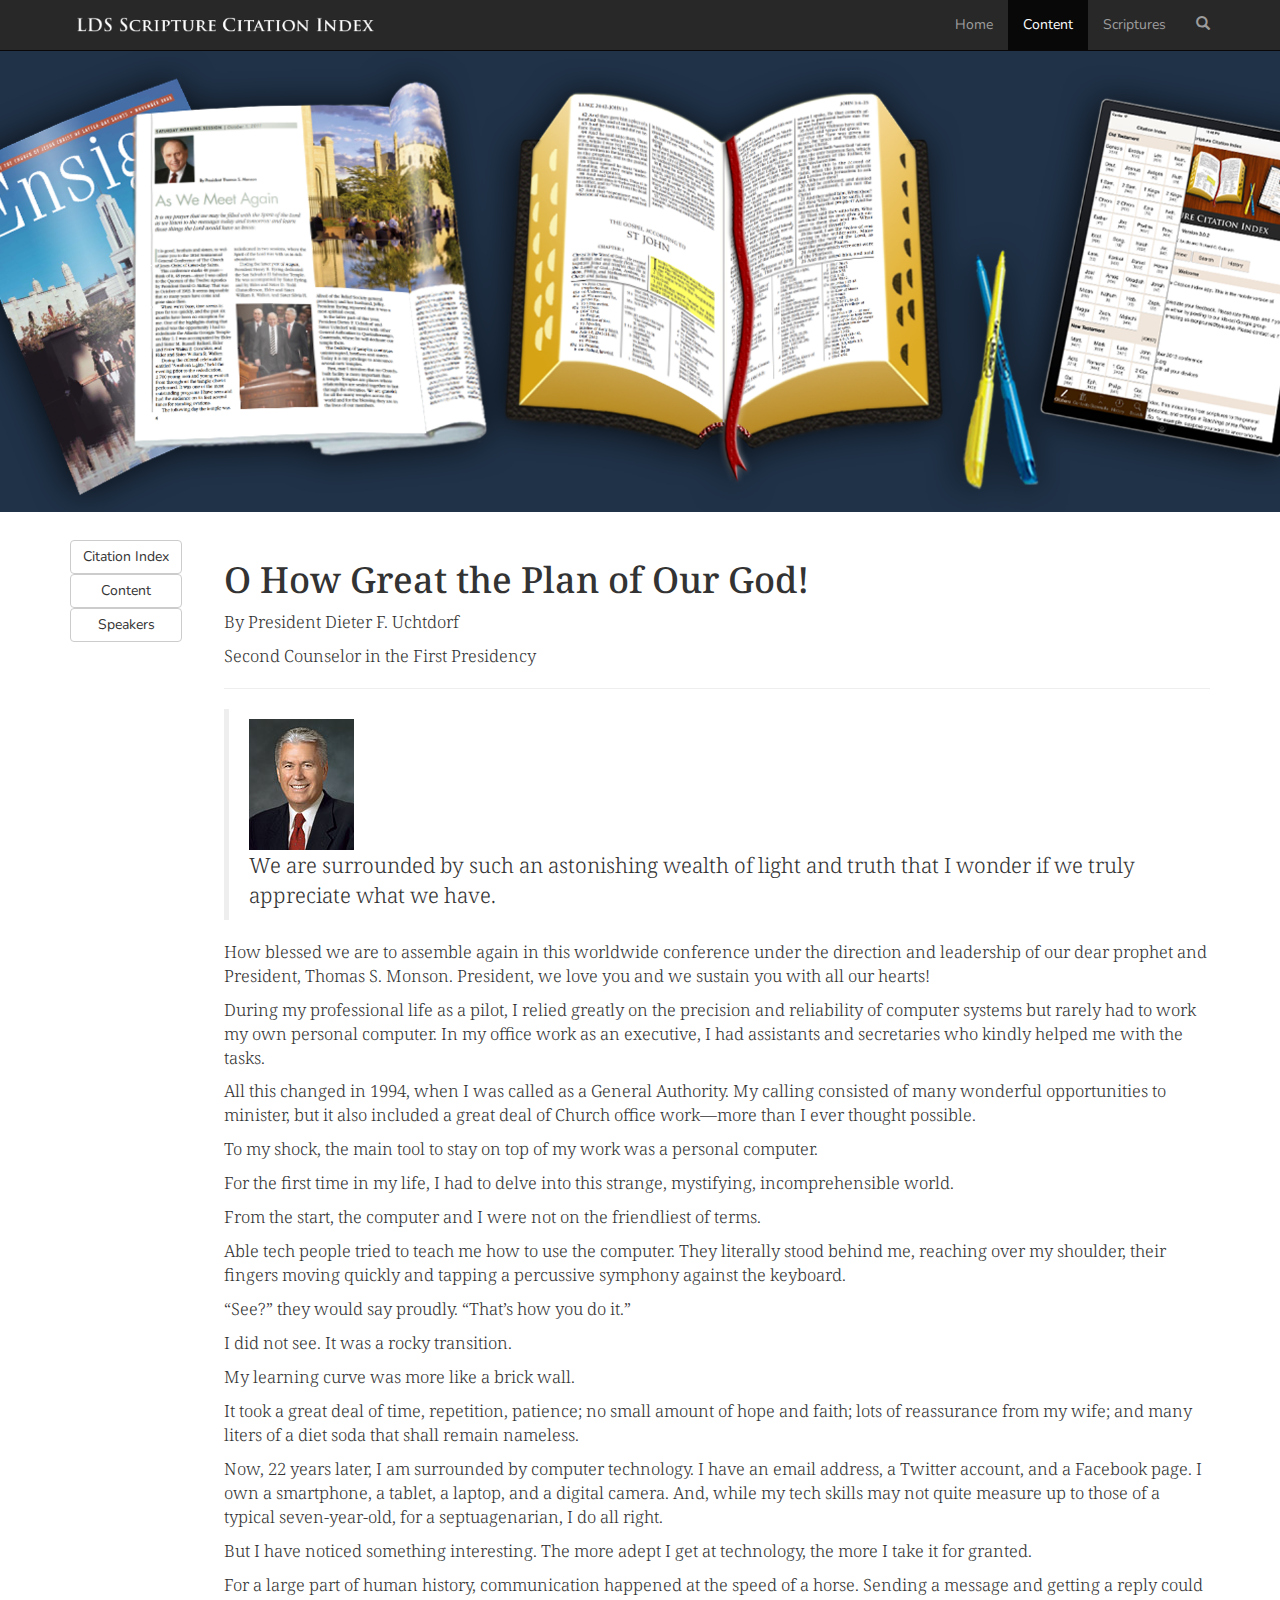
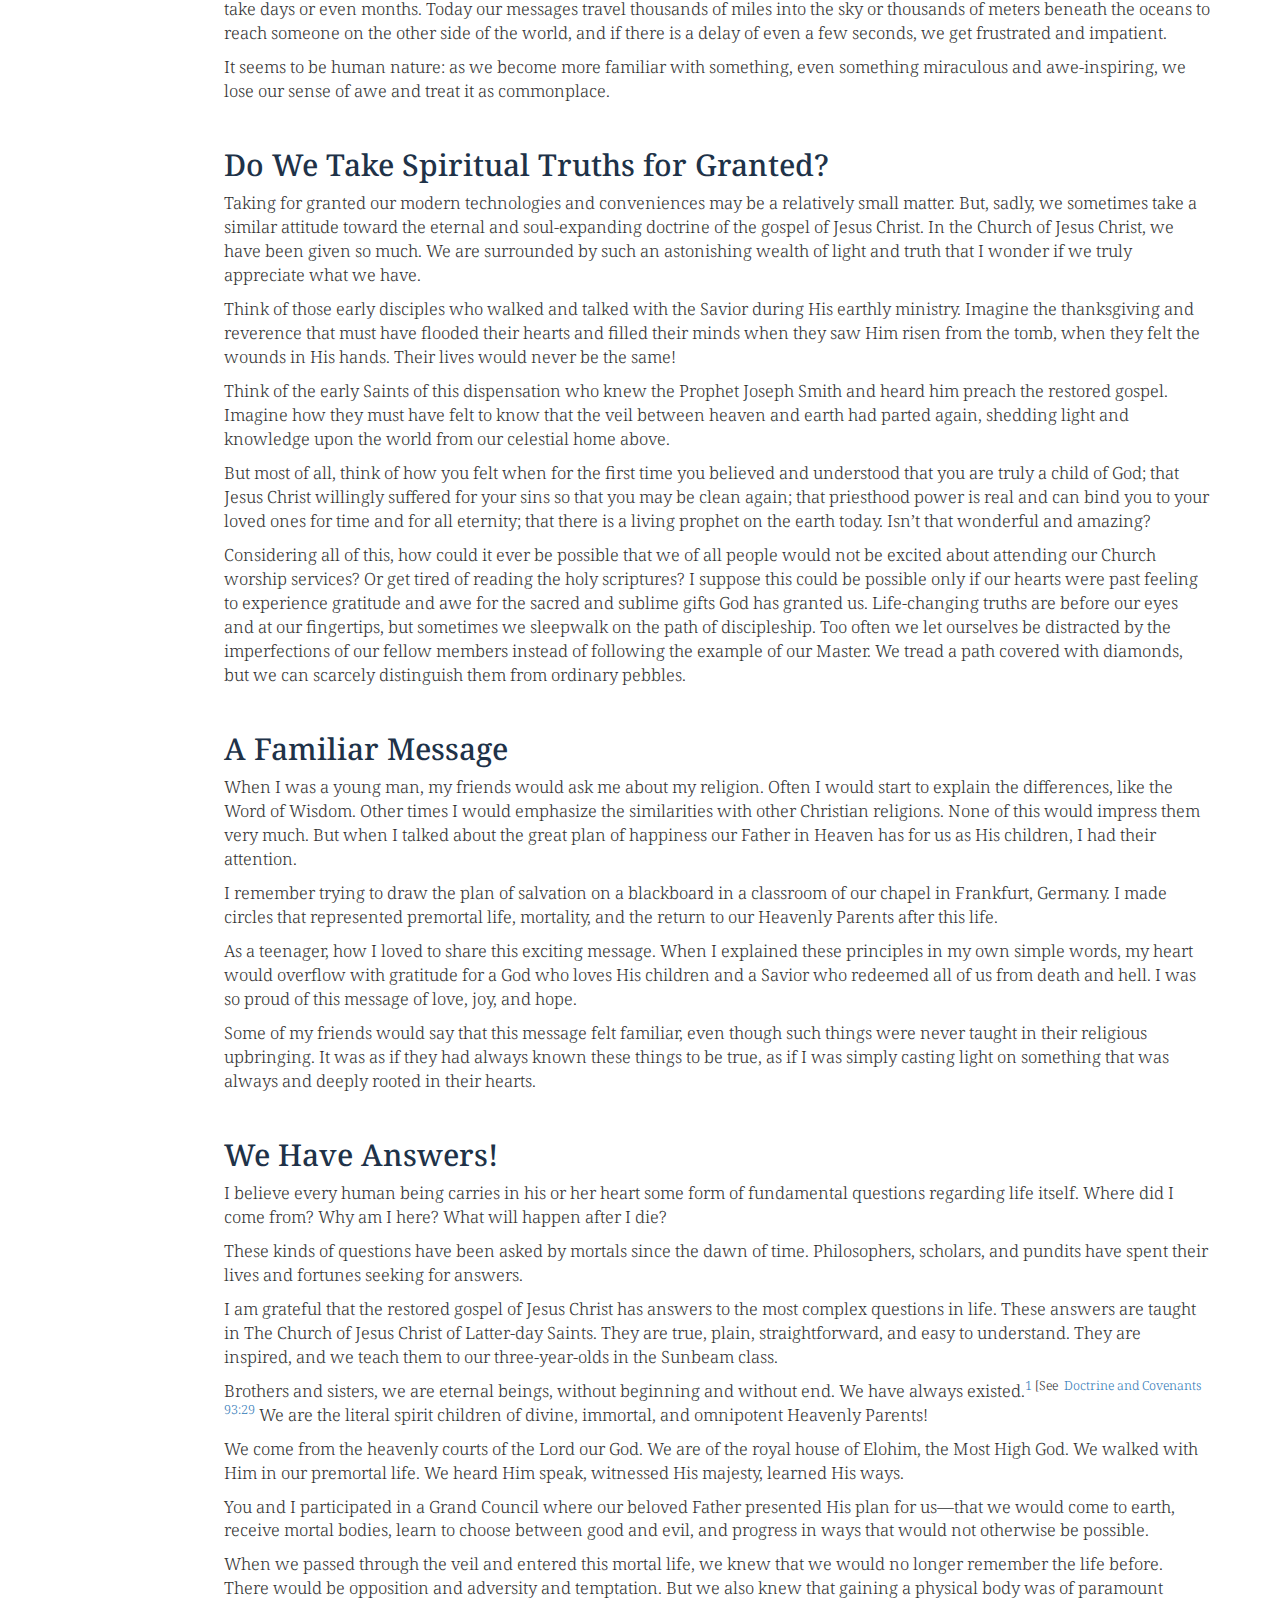
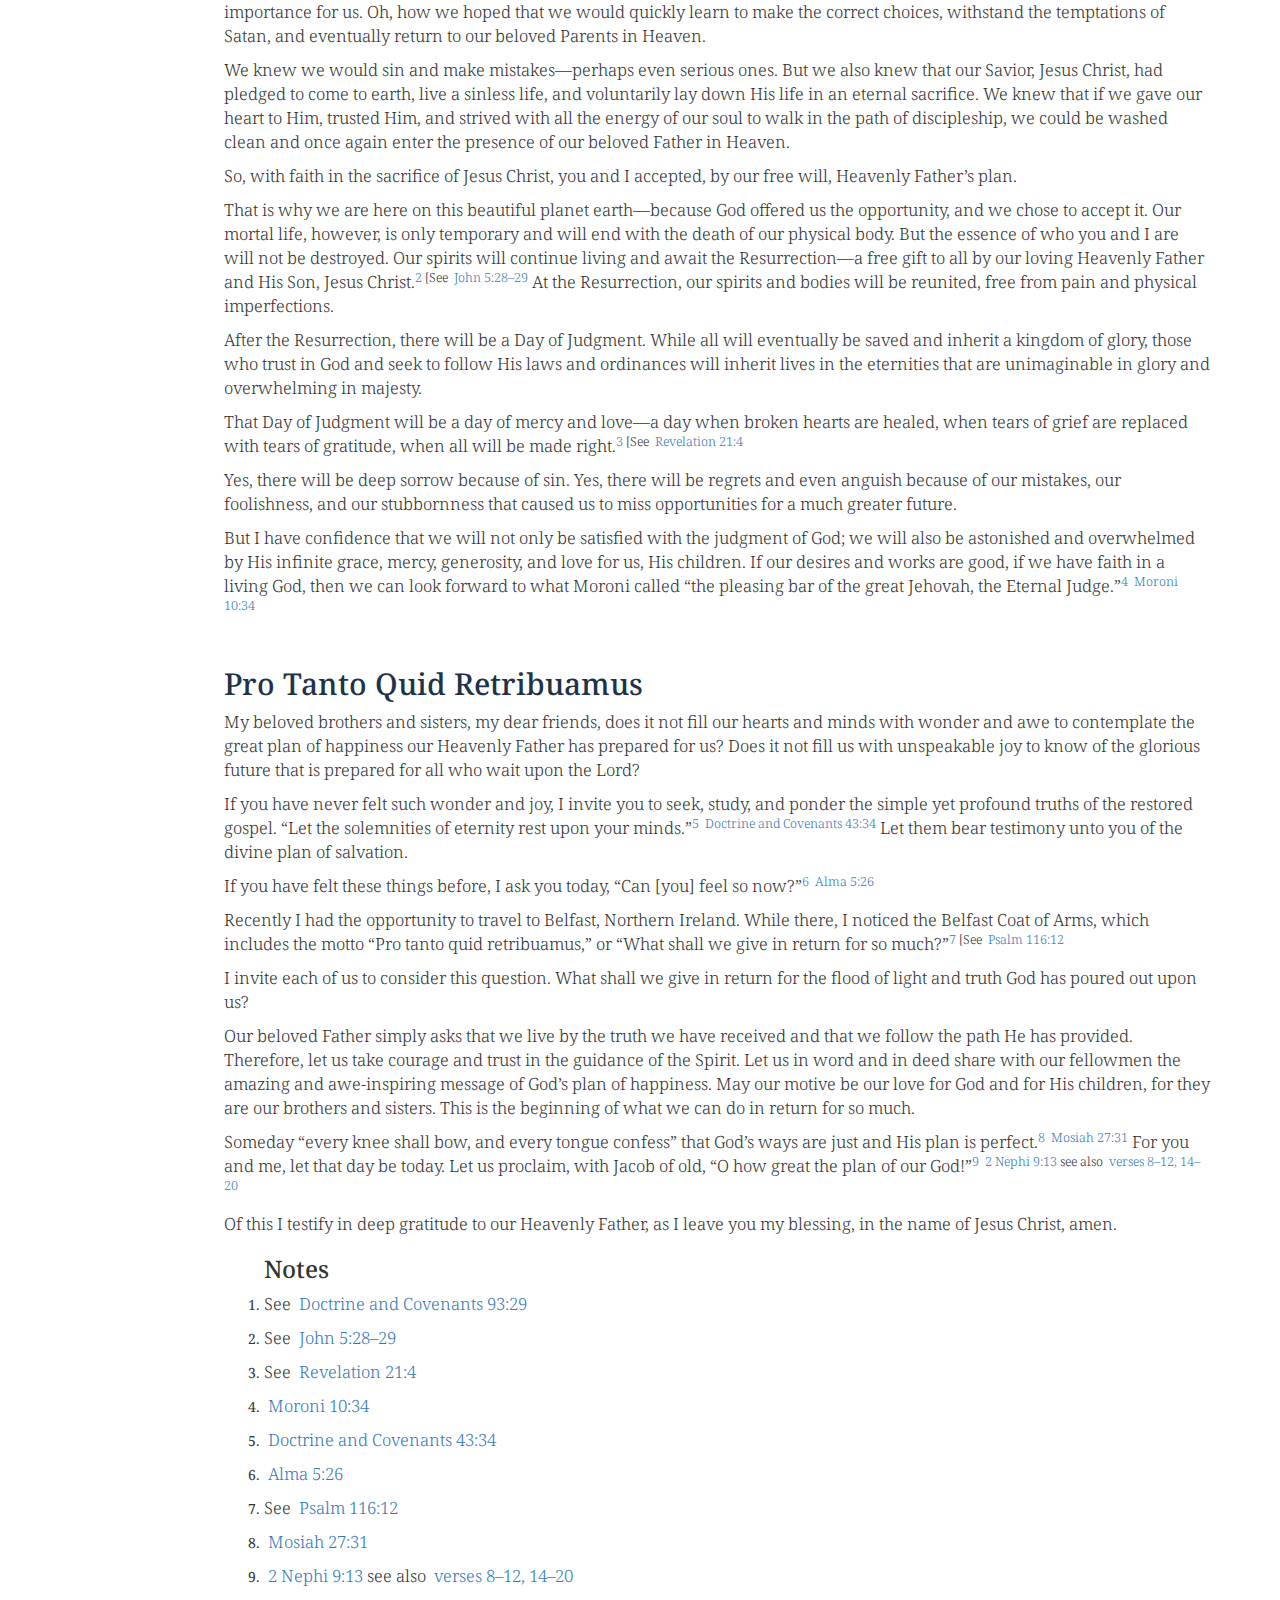
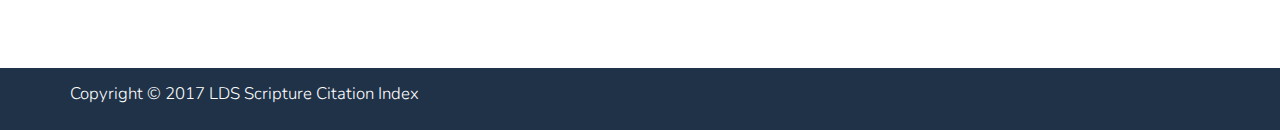
==== commit b678fcae: "Got content working, and drop-downs.  Just finishing cleaning the HTML and styling things." ====
--- a/content.html
+++ b/content.html
@@ -12,6 +12,8 @@
 
     <!-- Fonts -->
     <link href="https://fonts.googleapis.com/css?family=Nunito:300,400,700" rel="stylesheet">
+    <link href="https://fonts.googleapis.com/css?family=Droid+Serif" rel="stylesheet">
+
 
   </head>
   <body>
@@ -50,7 +52,6 @@
           <div class="flex-container">
 
             <div class="toc-container">
-
 
               <btn class="btn btn-default volumetitle" data-toggle="collapse" data-target="#ci">Citation Index</btn>
               <ul class="volumecontents collapse" id="ci">
@@ -96,122 +97,109 @@
                 <li><a href="javascript:void(0);" onclick="getSpeaker('1015')">Ayala, Eduardo</a></li>
               </ul>
 
-
             </div><!-- /toc-container -->
 
             <div class="content-container">
-              <div id="content" class="lumen-template-read"><div id="bottom-gradient">
-                <div id="details">
-                  <h1>O How Great the Plan of Our God!</h1>
-                  <section class="author">
-                    <div class="byline">
-                      <p uri="/ensign/2016/11/saturday-morning-session/o-how-great-the-plan-of-our-god.p2" class="" id="p2">By President Dieter&nbsp;F. Uchtdorf</p>
-                      <p uri="/ensign/2016/11/saturday-morning-session/o-how-great-the-plan-of-our-god.p3" class="" id="p3">Second Counselor in the First Presidency</p>
-                    </div>
-                    <hr />
-                    <blockquote class="intro dontHighlight">
-                      <img id="talkPhoto" src="media/pics/dieter-f-uchtdorf-10.jpg" alt="Dieter F. Uchtdorf" class="img-decor">
-                      <p class="intro">We are surrounded by such an astonishing wealth of light and truth that I wonder if we truly appreciate what we have.</p>
-                    </blockquote>
-                  </section>
-                  <div id="audio-player"></div>
-                </div>
-
-                <div id="primary" class="primary-article">
-                  <span style="display: none" id="article-id">13191_000_010</span>
-                    <p uri="/ensign/2016/11/saturday-morning-session/o-how-great-the-plan-of-our-god.p5" class="" id="p5">How blessed we are to assemble again in this worldwide conference under the direction and leadership of our dear prophet and President, Thomas&nbsp;S. Monson. President, we love you and we sustain you with all our hearts!</p>
-                    <p uri="/ensign/2016/11/saturday-morning-session/o-how-great-the-plan-of-our-god.p6" class="" id="p6">During my professional life as a pilot, I relied greatly on the precision and reliability of computer systems but rarely had to work my own personal computer. In my office work as an executive, I had assistants and secretaries who kindly helped me with the tasks.</p>
-                    <p uri="/ensign/2016/11/saturday-morning-session/o-how-great-the-plan-of-our-god.p7" class="" id="p7">All this changed in 1994, when I was called as a General Authority. My calling consisted of many wonderful opportunities to minister, but it also included a great deal of Church office work—more than I ever thought possible.</p>
-                    <p uri="/ensign/2016/11/saturday-morning-session/o-how-great-the-plan-of-our-god.p8" class="" id="p8">To my shock, the main tool to stay on top of my work was a personal computer.</p>
-                    <p uri="/ensign/2016/11/saturday-morning-session/o-how-great-the-plan-of-our-god.p9" class="" id="p9">For the first time in my life, I had to delve into this strange, mystifying, incomprehensible world.</p>
-                    <p uri="/ensign/2016/11/saturday-morning-session/o-how-great-the-plan-of-our-god.p10" class="" id="p10">From the start, the computer and I were not on the friendliest of terms.</p>
-                    <p uri="/ensign/2016/11/saturday-morning-session/o-how-great-the-plan-of-our-god.p11" class="" id="p11">Able tech people tried to teach me how to use the computer. They literally stood behind me, reaching over my shoulder, their fingers moving quickly and tapping a percussive symphony against the keyboard.</p>
-                    <p uri="/ensign/2016/11/saturday-morning-session/o-how-great-the-plan-of-our-god.p12" class="" id="p12">“See?” they would say proudly. “That’s how you do it.”</p>
-                    <p uri="/ensign/2016/11/saturday-morning-session/o-how-great-the-plan-of-our-god.p13" class="" id="p13">I did not see. It was a rocky transition.</p>
-                    <p uri="/ensign/2016/11/saturday-morning-session/o-how-great-the-plan-of-our-god.p14" class="" id="p14">My learning curve was more like a brick wall.</p>
-                    <p uri="/ensign/2016/11/saturday-morning-session/o-how-great-the-plan-of-our-god.p15" class="" id="p15">It took a great deal of time, repetition, patience; no small amount of hope and faith; lots of reassurance from my wife; and many liters of a diet soda that shall remain nameless.</p>
-                    <p uri="/ensign/2016/11/saturday-morning-session/o-how-great-the-plan-of-our-god.p16" class="" id="p16">Now, 22 years later, I am surrounded by computer technology. I have an email address, a Twitter account, and a Facebook page. I own a smartphone, a tablet, a laptop, and a digital camera. And, while my tech skills may not quite measure up to those of a typical seven-year-old, for a septuagenarian, I do all right.</p>
-                    <p uri="/ensign/2016/11/saturday-morning-session/o-how-great-the-plan-of-our-god.p17" class="" id="p17">But I have noticed something interesting. The more adept I get at technology, the more I take it for granted.</p>
-                    <p uri="/ensign/2016/11/saturday-morning-session/o-how-great-the-plan-of-our-god.p18" class="" id="p18">For a large part of human history, communication happened at the speed of a horse. Sending a message and getting a reply could take days or even months. Today our messages travel thousands of miles into the sky or thousands of meters beneath the oceans to reach someone on the other side of the world, and if there is a delay of even a few seconds, we get frustrated and impatient.</p>
-                    <p uri="/ensign/2016/11/saturday-morning-session/o-how-great-the-plan-of-our-god.p19" class="" id="p19">It seems to be human nature: as we become more familiar with something, even something miraculous and awe-inspiring, we lose our sense of awe and treat it as commonplace.</p>
-                    <div class="topic">
-                    	<h2>Do We Take Spiritual Truths for Granted?</h2>
-                    	<p uri="/ensign/2016/11/saturday-morning-session/o-how-great-the-plan-of-our-god.p21" class="" id="p21">Taking for granted our modern technologies and conveniences may be a relatively small matter. But, sadly, we sometimes take a similar attitude toward the eternal and soul-expanding doctrine of the gospel of Jesus Christ. In the Church of Jesus Christ, we have been given so much. We are surrounded by such an astonishing wealth of light and truth that I wonder if we truly appreciate what we have.</p>
-                    	<p uri="/ensign/2016/11/saturday-morning-session/o-how-great-the-plan-of-our-god.p22" class="" id="p22">Think of those early disciples who walked and talked with the Savior during His earthly ministry. Imagine the thanksgiving and reverence that must have flooded their hearts and filled their minds when they saw Him risen from the tomb, when they felt the wounds in His hands. Their lives would never be the same!</p>
-                    	<p uri="/ensign/2016/11/saturday-morning-session/o-how-great-the-plan-of-our-god.p23" class="" id="p23">Think of the early Saints of this dispensation who knew the Prophet Joseph Smith and heard him preach the restored gospel. Imagine how they must have felt to know that the veil between heaven and earth had parted again, shedding light and knowledge upon the world from our celestial home above.</p>
-                    	<p uri="/ensign/2016/11/saturday-morning-session/o-how-great-the-plan-of-our-god.p24" class="" id="p24">But most of all, think of how you felt when for the first time you believed and understood that you are truly a child of God; that Jesus Christ willingly suffered for <span class="emphasis">your</span> sins so that you may be clean again; that priesthood power is real and can bind you to your loved ones for time and for all eternity; that there is a living prophet on the earth today. Isn’t that wonderful and amazing?</p>
-                    	<p uri="/ensign/2016/11/saturday-morning-session/o-how-great-the-plan-of-our-god.p25" class="" id="p25">Considering all of this, how could it ever be possible that we of all people would not be excited about attending our Church worship services? Or get tired of reading the holy scriptures? I suppose this could be possible&nbsp;only if our hearts were <span class="emphasis">past feeling</span> to experience gratitude and awe for the sacred and sublime gifts God has granted us. Life-changing truths are before our eyes and at our fingertips, but sometimes we sleepwalk on the path of discipleship. Too often we let ourselves be distracted by the imperfections of our fellow members instead of following the example of our Master. We tread a path covered with diamonds, but we can scarcely distinguish them from ordinary pebbles.</p>
-                    </div>
-                    <div class="topic">
-                    	<h2>A Familiar Message</h2>
-                    	<p uri="/ensign/2016/11/saturday-morning-session/o-how-great-the-plan-of-our-god.p27" class="" id="p27">When I was a young man, my friends would ask me about my religion. Often I would start to explain the differences, like the Word of Wisdom. Other times I would emphasize the similarities with other Christian religions. None of this would impress them very much. But when I talked about the great plan of happiness our Father in Heaven has for us as His children, I had their attention.</p>
-                    	<p uri="/ensign/2016/11/saturday-morning-session/o-how-great-the-plan-of-our-god.p28" class="" id="p28">I remember trying to draw the plan of salvation on a blackboard in a classroom of our chapel in Frankfurt, Germany. I made circles that represented premortal life, mortality, and the return to our Heavenly Parents after this life.</p>
-                    	<p uri="/ensign/2016/11/saturday-morning-session/o-how-great-the-plan-of-our-god.p29" class="" id="p29">As a teenager, how I loved to share this exciting message. When I explained these principles in my own simple words, my heart would overflow with gratitude for a God who loves His children and a Savior who redeemed all of us from death and hell. I was so proud of this message of love, joy, and hope.</p>
-                    	<p uri="/ensign/2016/11/saturday-morning-session/o-how-great-the-plan-of-our-god.p30" class="" id="p30">Some of my friends would say that this message felt familiar, even though such things were never taught in their religious upbringing. It was as if they had always known these things to be true, as if I was simply casting light on something that was always and deeply rooted in their hearts.</p>
-                    </div>
-                    <div class="topic">
-                    	<h2>We Have Answers!</h2>
-                    	<p uri="/ensign/2016/11/saturday-morning-session/o-how-great-the-plan-of-our-god.p32" class="" id="p32">I believe every human being carries in his or her heart some form of fundamental questions regarding life itself. Where did I come from? Why am I here? What will happen after I die?</p>
-                    	<p uri="/ensign/2016/11/saturday-morning-session/o-how-great-the-plan-of-our-god.p33" class="" id="p33">These kinds of questions have been asked by mortals since the dawn of time. Philosophers, scholars, and pundits have spent their lives and fortunes seeking for answers.</p>
-                    	<p uri="/ensign/2016/11/saturday-morning-session/o-how-great-the-plan-of-our-god.p34" class="" id="p34">I am grateful that the restored gospel of Jesus Christ has answers to the most complex questions in life. These answers are taught in The Church of Jesus Christ of Latter-day Saints. They are true, plain, straightforward, and easy to understand. They are inspired, and we teach them to our three-year-olds in the Sunbeam class.</p>
-                    	<p uri="/ensign/2016/11/saturday-morning-session/o-how-great-the-plan-of-our-god.p35" class="" id="p35">Brothers and sisters, we are eternal beings, without beginning and without end. We have always existed.<sup class="noteMarker"><a href="javascript:void(0)" onclick="scrollToFootnote('#footnote1-13191_000_010');">1</a> <span class="footnote">[See <span class="ccontainer rdotbrack"><span class="citation" id="131918"><a href="javascript:void(0)" onclick="sx(this, 131918)">&nbsp;</a><a href="javascript:void(0)" onclick="gs(131918)">Doctrine and Covenants 93:29</a></span></span></span></sup> We are the literal spirit children of divine, immortal, and omnipotent Heavenly Parents!</p>
-                    	<p uri="/ensign/2016/11/saturday-morning-session/o-how-great-the-plan-of-our-god.p36" class="" id="p36">We come from the heavenly courts of the Lord our God. We are of the royal house of Elohim, the Most High God. We walked with Him in our premortal life. We heard Him speak, witnessed His majesty, learned His ways.</p>
-                    	<p uri="/ensign/2016/11/saturday-morning-session/o-how-great-the-plan-of-our-god.p37" class="" id="p37">You and I participated in a Grand Council where our beloved Father presented His plan for us—that we would come to earth, receive mortal bodies, learn to choose between good and evil, and progress in ways that would not otherwise be possible.</p>
-                    	<p uri="/ensign/2016/11/saturday-morning-session/o-how-great-the-plan-of-our-god.p38" class="" id="p38">When we passed through the veil and entered this mortal life, we knew that we would no longer remember the life before. There would be opposition and adversity and temptation. But we also knew that gaining a physical body was of paramount importance for us. Oh, how we hoped that we would quickly learn to make the correct choices, withstand the temptations of Satan, and eventually return to our beloved Parents in Heaven.</p>
-                    	<p uri="/ensign/2016/11/saturday-morning-session/o-how-great-the-plan-of-our-god.p39" class="" id="p39">We knew we would sin and make mistakes—perhaps even serious ones. But we also knew that our Savior, Jesus Christ, had pledged to come to earth, live a sinless life, and voluntarily lay down His life in an eternal sacrifice. We knew that if we gave our heart to Him, trusted Him, and strived with all the energy of our soul to walk in the path of discipleship, we could be washed clean and once again enter the presence of our beloved Father in Heaven.</p>
-                    	<p uri="/ensign/2016/11/saturday-morning-session/o-how-great-the-plan-of-our-god.p40" class="" id="p40">So, with faith in the sacrifice of Jesus Christ, you and I accepted, by our free will, Heavenly Father’s plan.</p>
-                    	<p uri="/ensign/2016/11/saturday-morning-session/o-how-great-the-plan-of-our-god.p41" class="" id="p41">That is why we are here on this beautiful planet earth—because God offered us the opportunity, and we chose to accept it. Our mortal life, however, is only temporary and will end with the death of our physical body. But the essence of who you and I are will not be destroyed. Our spirits will continue living and await the Resurrection—a free gift to all by our loving Heavenly Father and His Son, Jesus Christ.<sup class="noteMarker"><a href="javascript:void(0)" onclick="scrollToFootnote('#footnote2-13191_000_010');">2</a> <span class="footnote">[See <span class="ccontainer rdotbrack"><span class="citation" id="131919"><a href="javascript:void(0)" onclick="sx(this, 131919)">&nbsp;</a><a href="javascript:void(0)" onclick="gs(131919)">John 5:28–29</a></span></span></span></sup> At the Resurrection, our spirits and bodies will be reunited, free from pain and physical imperfections.</p>
-                    	<p uri="/ensign/2016/11/saturday-morning-session/o-how-great-the-plan-of-our-god.p42" class="" id="p42">After the Resurrection, there will be a Day of Judgment. While all will eventually be saved and inherit a kingdom of glory, those who trust in God and seek to follow His laws and ordinances will inherit lives in the eternities that are unimaginable in glory and overwhelming in majesty.</p>
-                    	<p uri="/ensign/2016/11/saturday-morning-session/o-how-great-the-plan-of-our-god.p43" class="" id="p43">That Day of Judgment will be a day of mercy and love—a day when broken hearts are healed, when tears of grief are replaced with tears of gratitude, when all will be made right.<sup class="noteMarker"><a href="javascript:void(0)" onclick="scrollToFootnote('#footnote3-13191_000_010');">3</a> <span class="footnote">[See <span class="ccontainer rdotbrack"><span class="citation" id="131920"><a href="javascript:void(0)" onclick="sx(this, 131920)">&nbsp;</a><a href="javascript:void(0)" onclick="gs(131920)">Revelation 21:4</a></span></span></span></sup></p>
-                    	<p uri="/ensign/2016/11/saturday-morning-session/o-how-great-the-plan-of-our-god.p44" class="" id="p44">Yes, there will be deep sorrow because of sin. Yes, there will be regrets and even anguish because of our mistakes, our foolishness, and our stubbornness that caused us to miss opportunities for a much greater future.</p>
-                    	<p uri="/ensign/2016/11/saturday-morning-session/o-how-great-the-plan-of-our-god.p45" class="" id="p45">But I have confidence that we will not only be satisfied with the judgment of God; we will also be astonished and overwhelmed by His infinite grace, mercy, generosity, and love for us, His children. If our desires and works are good, if we have faith in a living God, then we can look forward to what Moroni called “the pleasing bar of the great Jehovah, the Eternal Judge.”<sup class="noteMarker"><a href="javascript:void(0)" onclick="scrollToFootnote('#footnote4-13191_000_010');">4</a> <span class="footnote"><span class="ccontainer lbrack rdotbrack"><span class="citation" id="131921"><a href="javascript:void(0)" onclick="sx(this, 131921)">&nbsp;</a><a href="javascript:void(0)" onclick="gs(131921)">Moroni 10:34</a></span></span></span></sup></p>
-                    </div>
-                    <div class="topic">
-                    	<h2>Pro Tanto Quid Retribuamus</h2>
-                    	<p uri="/ensign/2016/11/saturday-morning-session/o-how-great-the-plan-of-our-god.p47" class="" id="p47">My beloved brothers and sisters, my dear friends, does it not fill our hearts and minds with wonder and awe to contemplate the great plan of happiness our Heavenly Father has prepared for us? Does it not fill us with unspeakable joy to know of the glorious future that is prepared for all who wait upon the Lord?</p>
-                    	<p uri="/ensign/2016/11/saturday-morning-session/o-how-great-the-plan-of-our-god.p48" class="" id="p48">If you have never felt such wonder and joy, I invite you to seek, study, and ponder the simple yet profound truths of the restored gospel. “Let the solemnities of eternity rest upon your minds.”<sup class="noteMarker"><a href="javascript:void(0)" onclick="scrollToFootnote('#footnote5-13191_000_010');">5</a> <span class="footnote"><span class="ccontainer lbrack rdotbrack"><span class="citation" id="131922"><a href="javascript:void(0)" onclick="sx(this, 131922)">&nbsp;</a><a href="javascript:void(0)" onclick="gs(131922)">Doctrine and Covenants 43:34</a></span></span></span></sup> Let them bear testimony unto you of the divine plan of salvation.</p>
-                    	<p uri="/ensign/2016/11/saturday-morning-session/o-how-great-the-plan-of-our-god.p49" class="" id="p49">If you have felt these things before, I ask you today, “Can [you] feel so now?”<sup class="noteMarker"><a href="javascript:void(0)" onclick="scrollToFootnote('#footnote6-13191_000_010');">6</a> <span class="footnote"><span class="ccontainer lbrack rdotbrack"><span class="citation" id="131923"><a href="javascript:void(0)" onclick="sx(this, 131923)">&nbsp;</a><a href="javascript:void(0)" onclick="gs(131923)">Alma 5:26</a></span></span></span></sup></p>
-                    	<p uri="/ensign/2016/11/saturday-morning-session/o-how-great-the-plan-of-our-god.p50" class="" id="p50">Recently I had the opportunity to travel to Belfast, Northern Ireland. While there, I noticed the Belfast Coat of Arms, which includes the motto “Pro tanto quid retribuamus,” or “What shall we give in return for so much?”<sup class="noteMarker"><a href="javascript:void(0)" onclick="scrollToFootnote('#footnote7-13191_000_010');">7</a> <span class="footnote">[See <span class="ccontainer rdotbrack"><span class="citation" id="131924"><a href="javascript:void(0)" onclick="sx(this, 131924)">&nbsp;</a><a href="javascript:void(0)" onclick="gs(131924)">Psalm 116:12</a></span></span></span></sup></p>
-                    	<p uri="/ensign/2016/11/saturday-morning-session/o-how-great-the-plan-of-our-god.p51" class="" id="p51">I invite each of us to consider this question. What shall we give in return for the flood of light and truth God has poured out upon us?</p>
-                    	<p uri="/ensign/2016/11/saturday-morning-session/o-how-great-the-plan-of-our-god.p52" class="" id="p52">Our beloved Father simply asks that we live by the truth we have received and that we follow the path He has provided. Therefore, let us take courage and trust in the guidance of the Spirit. Let us in word and in deed share with our fellowmen the amazing and awe-inspiring message of God’s plan of happiness. May our motive be our love for God and for His children, for they are our brothers and sisters. This is the beginning of what we can do in return for so much.</p>
-                    	<p uri="/ensign/2016/11/saturday-morning-session/o-how-great-the-plan-of-our-god.p53" class="" id="p53">Someday “every knee shall bow, and every tongue confess” that God’s ways are just and His plan is perfect.<sup class="noteMarker"><a href="javascript:void(0)" onclick="scrollToFootnote('#footnote8-13191_000_010');">8</a> <span class="footnote"><span class="ccontainer lbrack rdotbrack"><span class="citation" id="131925"><a href="javascript:void(0)" onclick="sx(this, 131925)">&nbsp;</a><a href="javascript:void(0)" onclick="gs(131925)">Mosiah 27:31</a></span></span></span></sup> For you and me, let that day be today. Let us proclaim, with Jacob of old, “O how great the plan of our God!”<sup class="noteMarker"><a href="javascript:void(0)" onclick="scrollToFootnote('#footnote9-13191_000_010');">9</a> <span class="footnote"><span class="ccontainer lbrack rsemi"><span class="citation" id="131926"><a href="javascript:void(0)" onclick="sx(this, 131926)">&nbsp;</a><a href="javascript:void(0)" onclick="gs(131926)">2&nbsp;Nephi 9:13</a></span></span> see also <span class="ccontainer rdotbrack"><span class="citation" id="131927"><a href="javascript:void(0)" onclick="sx(this, 131927)">&nbsp;</a><a href="javascript:void(0)" onclick="gs(131927)">verses 8–12, 14–20</a></span></span></span></sup></p>
-                    	<p uri="/ensign/2016/11/saturday-morning-session/o-how-great-the-plan-of-our-god.p54" class="" id="p54">Of this I testify in deep gratitude to our Heavenly Father, as I leave you my blessing, in the name of Jesus Christ, amen.</p>
-                    </div>
-
-                    <div id="showreferences"><a href="javascript:void(0);" onclick="showNoteConf();">Show References<div class="downarrow"></div></a></div>
-                    <div id="hidereferences"><a href="javascript:void(0);" onclick="hideNoteConf();">Hide References<div class="uparrow"></div></a></div>
-                    <div id="references" style="display:block;">
-
-                      <ol><h3 class="title">Notes</h3> <li class="footnote " id="footnote1-13191_000_010"><a name="1-13191_000_010">&nbsp;</a>
-                    	<span class="label"><a name="footnote1-13191_000_010">1.</a></span>
-                    	<p class="">See <span class="ccontainer rdot"><span class="citation" id="131918"><a href="javascript:void(0)" onclick="sx(this, 131918)">&nbsp;</a><a href="javascript:void(0)" onclick="gs(131918)">Doctrine and Covenants 93:29</a></span></span></p>
-                    </li><li class="footnote " id="footnote2-13191_000_010"><a name="2-13191_000_010">&nbsp;</a>
-                    	<span class="label"><a name="footnote2-13191_000_010">2.</a></span>
-                    	<p class="">See <span class="ccontainer rdot"><span class="citation" id="131919"><a href="javascript:void(0)" onclick="sx(this, 131919)">&nbsp;</a><a href="javascript:void(0)" onclick="gs(131919)">John 5:28–29</a></span></span></p>
-                    </li><li class="footnote " id="footnote3-13191_000_010"><a name="3-13191_000_010">&nbsp;</a>
-                    	<span class="label"><a name="footnote3-13191_000_010">3.</a></span>
-                    	<p class="">See <span class="ccontainer rdot"><span class="citation" id="131920"><a href="javascript:void(0)" onclick="sx(this, 131920)">&nbsp;</a><a href="javascript:void(0)" onclick="gs(131920)">Revelation 21:4</a></span></span></p>
-                    </li><li class="footnote " id="footnote4-13191_000_010"><a name="4-13191_000_010">&nbsp;</a>
-                    	<span class="label"><a name="footnote4-13191_000_010">4.</a></span>
-                    	<p class=""><span class="ccontainer rdot"><span class="citation" id="131921"><a href="javascript:void(0)" onclick="sx(this, 131921)">&nbsp;</a><a href="javascript:void(0)" onclick="gs(131921)">Moroni 10:34</a></span></span></p>
-                    </li><li class="footnote " id="footnote5-13191_000_010"><a name="5-13191_000_010">&nbsp;</a>
-                    	<span class="label"><a name="footnote5-13191_000_010">5.</a></span>
-                    	<p class=""><span class="ccontainer rdot"><span class="citation" id="131922"><a href="javascript:void(0)" onclick="sx(this, 131922)">&nbsp;</a><a href="javascript:void(0)" onclick="gs(131922)">Doctrine and Covenants 43:34</a></span></span></p>
-                    </li><li class="footnote " id="footnote6-13191_000_010"><a name="6-13191_000_010">&nbsp;</a>
-                    	<span class="label"><a name="footnote6-13191_000_010">6.</a></span>
-                    	<p class=""><span class="ccontainer rdot"><span class="citation" id="131923"><a href="javascript:void(0)" onclick="sx(this, 131923)">&nbsp;</a><a href="javascript:void(0)" onclick="gs(131923)">Alma 5:26</a></span></span></p>
-                    </li><li class="footnote " id="footnote7-13191_000_010"><a name="7-13191_000_010">&nbsp;</a>
-                    	<span class="label"><a name="footnote7-13191_000_010">7.</a></span>
-                    	<p class="">See <span class="ccontainer rdot"><span class="citation" id="131924"><a href="javascript:void(0)" onclick="sx(this, 131924)">&nbsp;</a><a href="javascript:void(0)" onclick="gs(131924)">Psalm 116:12</a></span></span></p>
-                    </li><li class="footnote " id="footnote8-13191_000_010"><a name="8-13191_000_010">&nbsp;</a>
-                    	<span class="label"><a name="footnote8-13191_000_010">8.</a></span>
-                    	<p class=""><span class="ccontainer rdot"><span class="citation" id="131925"><a href="javascript:void(0)" onclick="sx(this, 131925)">&nbsp;</a><a href="javascript:void(0)" onclick="gs(131925)">Mosiah 27:31</a></span></span></p>
-                    </li><li class="footnote " id="footnote9-13191_000_010"><a name="9-13191_000_010">&nbsp;</a>
-                    	<span class="label"><a name="footnote9-13191_000_010">9.</a></span>
-                    	<p class=""><span class="ccontainer rsemi"><span class="citation" id="131926"><a href="javascript:void(0)" onclick="sx(this, 131926)">&nbsp;</a><a href="javascript:void(0)" onclick="gs(131926)">2&nbsp;Nephi 9:13</a></span></span> see also <span class="ccontainer rdot"><span class="citation" id="131927"><a href="javascript:void(0)" onclick="sx(this, 131927)">&nbsp;</a><a href="javascript:void(0)" onclick="gs(131927)">verses 8–12, 14–20</a></span></span></p>
-                    </li> </ol></div>
-                  </div>
-                </div>
+
+              <h1>O How Great the Plan of Our God!</h1>
+              <p uri="/ensign/2016/11/saturday-morning-session/o-how-great-the-plan-of-our-god.p2" class="" id="p2">By President Dieter&nbsp;F. Uchtdorf</p>
+              <p uri="/ensign/2016/11/saturday-morning-session/o-how-great-the-plan-of-our-god.p3" class="" id="p3">Second Counselor in the First Presidency</p>
+              <hr />
+              <blockquote>
+                <img id="talkPhoto" src="media/pics/dieter-f-uchtdorf-10.jpg" alt="Dieter F. Uchtdorf" class="img-decor">
+                <p class="intro">We are surrounded by such an astonishing wealth of light and truth that I wonder if we truly appreciate what we have.</p>
+              </blockquote>
+
+              <p class="" id="p5">How blessed we are to assemble again in this worldwide conference under the direction and leadership of our dear prophet and President, Thomas&nbsp;S. Monson. President, we love you and we sustain you with all our hearts!</p>
+              <p class="" id="p6">During my professional life as a pilot, I relied greatly on the precision and reliability of computer systems but rarely had to work my own personal computer. In my office work as an executive, I had assistants and secretaries who kindly helped me with the tasks.</p>
+              <p class="" id="p7">All this changed in 1994, when I was called as a General Authority. My calling consisted of many wonderful opportunities to minister, but it also included a great deal of Church office work—more than I ever thought possible.</p>
+              <p class="" id="p8">To my shock, the main tool to stay on top of my work was a personal computer.</p>
+              <p class="" id="p9">For the first time in my life, I had to delve into this strange, mystifying, incomprehensible world.</p>
+              <p class="" id="p10">From the start, the computer and I were not on the friendliest of terms.</p>
+              <p class="" id="p11">Able tech people tried to teach me how to use the computer. They literally stood behind me, reaching over my shoulder, their fingers moving quickly and tapping a percussive symphony against the keyboard.</p>
+              <p class="" id="p12">“See?” they would say proudly. “That’s how you do it.”</p>
+              <p class="" id="p13">I did not see. It was a rocky transition.</p>
+              <p class="" id="p14">My learning curve was more like a brick wall.</p>
+              <p class="" id="p15">It took a great deal of time, repetition, patience; no small amount of hope and faith; lots of reassurance from my wife; and many liters of a diet soda that shall remain nameless.</p>
+              <p class="" id="p16">Now, 22 years later, I am surrounded by computer technology. I have an email address, a Twitter account, and a Facebook page. I own a smartphone, a tablet, a laptop, and a digital camera. And, while my tech skills may not quite measure up to those of a typical seven-year-old, for a septuagenarian, I do all right.</p>
+              <p class="" id="p17">But I have noticed something interesting. The more adept I get at technology, the more I take it for granted.</p>
+              <p class="" id="p18">For a large part of human history, communication happened at the speed of a horse. Sending a message and getting a reply could take days or even months. Today our messages travel thousands of miles into the sky or thousands of meters beneath the oceans to reach someone on the other side of the world, and if there is a delay of even a few seconds, we get frustrated and impatient.</p>
+              <p class="" id="p19">It seems to be human nature: as we become more familiar with something, even something miraculous and awe-inspiring, we lose our sense of awe and treat it as commonplace.</p>
+              <div class="topic">
+              	<h2>Do We Take Spiritual Truths for Granted?</h2>
+              	<p class="" id="p21">Taking for granted our modern technologies and conveniences may be a relatively small matter. But, sadly, we sometimes take a similar attitude toward the eternal and soul-expanding doctrine of the gospel of Jesus Christ. In the Church of Jesus Christ, we have been given so much. We are surrounded by such an astonishing wealth of light and truth that I wonder if we truly appreciate what we have.</p>
+              	<p class="" id="p22">Think of those early disciples who walked and talked with the Savior during His earthly ministry. Imagine the thanksgiving and reverence that must have flooded their hearts and filled their minds when they saw Him risen from the tomb, when they felt the wounds in His hands. Their lives would never be the same!</p>
+              	<p class="" id="p23">Think of the early Saints of this dispensation who knew the Prophet Joseph Smith and heard him preach the restored gospel. Imagine how they must have felt to know that the veil between heaven and earth had parted again, shedding light and knowledge upon the world from our celestial home above.</p>
+              	<p class="" id="p24">But most of all, think of how you felt when for the first time you believed and understood that you are truly a child of God; that Jesus Christ willingly suffered for <span class="emphasis">your</span> sins so that you may be clean again; that priesthood power is real and can bind you to your loved ones for time and for all eternity; that there is a living prophet on the earth today. Isn’t that wonderful and amazing?</p>
+              	<p class="" id="p25">Considering all of this, how could it ever be possible that we of all people would not be excited about attending our Church worship services? Or get tired of reading the holy scriptures? I suppose this could be possible&nbsp;only if our hearts were <span class="emphasis">past feeling</span> to experience gratitude and awe for the sacred and sublime gifts God has granted us. Life-changing truths are before our eyes and at our fingertips, but sometimes we sleepwalk on the path of discipleship. Too often we let ourselves be distracted by the imperfections of our fellow members instead of following the example of our Master. We tread a path covered with diamonds, but we can scarcely distinguish them from ordinary pebbles.</p>
+              </div>
+              <div class="topic">
+              	<h2>A Familiar Message</h2>
+              	<p class="" id="p27">When I was a young man, my friends would ask me about my religion. Often I would start to explain the differences, like the Word of Wisdom. Other times I would emphasize the similarities with other Christian religions. None of this would impress them very much. But when I talked about the great plan of happiness our Father in Heaven has for us as His children, I had their attention.</p>
+              	<p class="" id="p28">I remember trying to draw the plan of salvation on a blackboard in a classroom of our chapel in Frankfurt, Germany. I made circles that represented premortal life, mortality, and the return to our Heavenly Parents after this life.</p>
+              	<p class="" id="p29">As a teenager, how I loved to share this exciting message. When I explained these principles in my own simple words, my heart would overflow with gratitude for a God who loves His children and a Savior who redeemed all of us from death and hell. I was so proud of this message of love, joy, and hope.</p>
+              	<p class="" id="p30">Some of my friends would say that this message felt familiar, even though such things were never taught in their religious upbringing. It was as if they had always known these things to be true, as if I was simply casting light on something that was always and deeply rooted in their hearts.</p>
+              </div>
+              <div class="topic">
+              	<h2>We Have Answers!</h2>
+              	<p class="" id="p32">I believe every human being carries in his or her heart some form of fundamental questions regarding life itself. Where did I come from? Why am I here? What will happen after I die?</p>
+              	<p class="" id="p33">These kinds of questions have been asked by mortals since the dawn of time. Philosophers, scholars, and pundits have spent their lives and fortunes seeking for answers.</p>
+              	<p class="" id="p34">I am grateful that the restored gospel of Jesus Christ has answers to the most complex questions in life. These answers are taught in The Church of Jesus Christ of Latter-day Saints. They are true, plain, straightforward, and easy to understand. They are inspired, and we teach them to our three-year-olds in the Sunbeam class.</p>
+              	<p class="" id="p35">Brothers and sisters, we are eternal beings, without beginning and without end. We have always existed.<sup class="noteMarker"><a href="javascript:void(0)" onclick="scrollToFootnote('#footnote1-13191_000_010');">1</a> <span class="footnote">[See <span class="ccontainer rdotbrack"><span class="citation" id="131918"><a href="javascript:void(0)" onclick="sx(this, 131918)">&nbsp;</a><a href="javascript:void(0)" onclick="gs(131918)">Doctrine and Covenants 93:29</a></span></span></span></sup> We are the literal spirit children of divine, immortal, and omnipotent Heavenly Parents!</p>
+              	<p class="" id="p36">We come from the heavenly courts of the Lord our God. We are of the royal house of Elohim, the Most High God. We walked with Him in our premortal life. We heard Him speak, witnessed His majesty, learned His ways.</p>
+              	<p class="" id="p37">You and I participated in a Grand Council where our beloved Father presented His plan for us—that we would come to earth, receive mortal bodies, learn to choose between good and evil, and progress in ways that would not otherwise be possible.</p>
+              	<p class="" id="p38">When we passed through the veil and entered this mortal life, we knew that we would no longer remember the life before. There would be opposition and adversity and temptation. But we also knew that gaining a physical body was of paramount importance for us. Oh, how we hoped that we would quickly learn to make the correct choices, withstand the temptations of Satan, and eventually return to our beloved Parents in Heaven.</p>
+              	<p class="" id="p39">We knew we would sin and make mistakes—perhaps even serious ones. But we also knew that our Savior, Jesus Christ, had pledged to come to earth, live a sinless life, and voluntarily lay down His life in an eternal sacrifice. We knew that if we gave our heart to Him, trusted Him, and strived with all the energy of our soul to walk in the path of discipleship, we could be washed clean and once again enter the presence of our beloved Father in Heaven.</p>
+              	<p class="" id="p40">So, with faith in the sacrifice of Jesus Christ, you and I accepted, by our free will, Heavenly Father’s plan.</p>
+              	<p class="" id="p41">That is why we are here on this beautiful planet earth—because God offered us the opportunity, and we chose to accept it. Our mortal life, however, is only temporary and will end with the death of our physical body. But the essence of who you and I are will not be destroyed. Our spirits will continue living and await the Resurrection—a free gift to all by our loving Heavenly Father and His Son, Jesus Christ.<sup class="noteMarker"><a href="javascript:void(0)" onclick="scrollToFootnote('#footnote2-13191_000_010');">2</a> <span class="footnote">[See <span class="ccontainer rdotbrack"><span class="citation" id="131919"><a href="javascript:void(0)" onclick="sx(this, 131919)">&nbsp;</a><a href="javascript:void(0)" onclick="gs(131919)">John 5:28–29</a></span></span></span></sup> At the Resurrection, our spirits and bodies will be reunited, free from pain and physical imperfections.</p>
+              	<p class="" id="p42">After the Resurrection, there will be a Day of Judgment. While all will eventually be saved and inherit a kingdom of glory, those who trust in God and seek to follow His laws and ordinances will inherit lives in the eternities that are unimaginable in glory and overwhelming in majesty.</p>
+              	<p class="" id="p43">That Day of Judgment will be a day of mercy and love—a day when broken hearts are healed, when tears of grief are replaced with tears of gratitude, when all will be made right.<sup class="noteMarker"><a href="javascript:void(0)" onclick="scrollToFootnote('#footnote3-13191_000_010');">3</a> <span class="footnote">[See <span class="ccontainer rdotbrack"><span class="citation" id="131920"><a href="javascript:void(0)" onclick="sx(this, 131920)">&nbsp;</a><a href="javascript:void(0)" onclick="gs(131920)">Revelation 21:4</a></span></span></span></sup></p>
+              	<p class="" id="p44">Yes, there will be deep sorrow because of sin. Yes, there will be regrets and even anguish because of our mistakes, our foolishness, and our stubbornness that caused us to miss opportunities for a much greater future.</p>
+              	<p class="" id="p45">But I have confidence that we will not only be satisfied with the judgment of God; we will also be astonished and overwhelmed by His infinite grace, mercy, generosity, and love for us, His children. If our desires and works are good, if we have faith in a living God, then we can look forward to what Moroni called “the pleasing bar of the great Jehovah, the Eternal Judge.”<sup class="noteMarker"><a href="javascript:void(0)" onclick="scrollToFootnote('#footnote4-13191_000_010');">4</a> <span class="footnote"><span class="ccontainer lbrack rdotbrack"><span class="citation" id="131921"><a href="javascript:void(0)" onclick="sx(this, 131921)">&nbsp;</a><a href="javascript:void(0)" onclick="gs(131921)">Moroni 10:34</a></span></span></span></sup></p>
+              </div>
+              <div class="topic">
+              	<h2>Pro Tanto Quid Retribuamus</h2>
+                <p class="" id="p47">My beloved brothers and sisters, my dear friends, does it not fill our hearts and minds with wonder and awe to contemplate the great plan of happiness our Heavenly Father has prepared for us? Does it not fill us with unspeakable joy to know of the glorious future that is prepared for all who wait upon the Lord?</p>
+              	<p class="" id="p48">If you have never felt such wonder and joy, I invite you to seek, study, and ponder the simple yet profound truths of the restored gospel. “Let the solemnities of eternity rest upon your minds.”<sup class="noteMarker"><a href="javascript:void(0)" onclick="scrollToFootnote('#footnote5-13191_000_010');">5</a> <span class="footnote"><span class="ccontainer lbrack rdotbrack"><span class="citation" id="131922"><a href="javascript:void(0)" onclick="sx(this, 131922)">&nbsp;</a><a href="javascript:void(0)" onclick="gs(131922)">Doctrine and Covenants 43:34</a></span></span></span></sup> Let them bear testimony unto you of the divine plan of salvation.</p>
+              	<p class="" id="p49">If you have felt these things before, I ask you today, “Can [you] feel so now?”<sup class="noteMarker"><a href="javascript:void(0)" onclick="scrollToFootnote('#footnote6-13191_000_010');">6</a> <span class="footnote"><span class="ccontainer lbrack rdotbrack"><span class="citation" id="131923"><a href="javascript:void(0)" onclick="sx(this, 131923)">&nbsp;</a><a href="javascript:void(0)" onclick="gs(131923)">Alma 5:26</a></span></span></span></sup></p>
+              	<p class="" id="p50">Recently I had the opportunity to travel to Belfast, Northern Ireland. While there, I noticed the Belfast Coat of Arms, which includes the motto “Pro tanto quid retribuamus,” or “What shall we give in return for so much?”<sup class="noteMarker"><a href="javascript:void(0)" onclick="scrollToFootnote('#footnote7-13191_000_010');">7</a> <span class="footnote">[See <span class="ccontainer rdotbrack"><span class="citation" id="131924"><a href="javascript:void(0)" onclick="sx(this, 131924)">&nbsp;</a><a href="javascript:void(0)" onclick="gs(131924)">Psalm 116:12</a></span></span></span></sup></p>
+              	<p class="" id="p51">I invite each of us to consider this question. What shall we give in return for the flood of light and truth God has poured out upon us?</p>
+              	<p class="" id="p52">Our beloved Father simply asks that we live by the truth we have received and that we follow the path He has provided. Therefore, let us take courage and trust in the guidance of the Spirit. Let us in word and in deed share with our fellowmen the amazing and awe-inspiring message of God’s plan of happiness. May our motive be our love for God and for His children, for they are our brothers and sisters. This is the beginning of what we can do in return for so much.</p>
+              	<p class="" id="p53">Someday “every knee shall bow, and every tongue confess” that God’s ways are just and His plan is perfect.<sup class="noteMarker"><a href="javascript:void(0)" onclick="scrollToFootnote('#footnote8-13191_000_010');">8</a> <span class="footnote"><span class="ccontainer lbrack rdotbrack"><span class="citation" id="131925"><a href="javascript:void(0)" onclick="sx(this, 131925)">&nbsp;</a><a href="javascript:void(0)" onclick="gs(131925)">Mosiah 27:31</a></span></span></span></sup> For you and me, let that day be today. Let us proclaim, with Jacob of old, “O how great the plan of our God!”<sup class="noteMarker"><a href="javascript:void(0)" onclick="scrollToFootnote('#footnote9-13191_000_010');">9</a> <span class="footnote"><span class="ccontainer lbrack rsemi"><span class="citation" id="131926"><a href="javascript:void(0)" onclick="sx(this, 131926)">&nbsp;</a><a href="javascript:void(0)" onclick="gs(131926)">2&nbsp;Nephi 9:13</a></span></span> see also <span class="ccontainer rdotbrack"><span class="citation" id="131927"><a href="javascript:void(0)" onclick="sx(this, 131927)">&nbsp;</a><a href="javascript:void(0)" onclick="gs(131927)">verses 8–12, 14–20</a></span></span></span></sup></p>
+              	<p class="" id="p54">Of this I testify in deep gratitude to our Heavenly Father, as I leave you my blessing, in the name of Jesus Christ, amen.</p>
+              </div>
+
+              <div id="references">
+                <ol>
+                  <h3 class="title">Notes</h3>
+                  <li class="footnote">
+              	    <p class="">See <span class="ccontainer rdot"><span class="citation" id="131918"><a href="javascript:void(0)" onclick="sx(this, 131918)">&nbsp;</a><a href="javascript:void(0)" onclick="gs(131918)">Doctrine and Covenants 93:29</a></span></span></p>
+                  </li>
+                  <li class="footnote">
+                  	<p class="">See <span class="ccontainer rdot"><span class="citation" id="131919"><a href="javascript:void(0)" onclick="sx(this, 131919)">&nbsp;</a><a href="javascript:void(0)" onclick="gs(131919)">John 5:28–29</a></span></span></p>
+                  </li>
+                  <li class="footnote">
+                  	<p class="">See <span class="ccontainer rdot"><span class="citation" id="131920"><a href="javascript:void(0)" onclick="sx(this, 131920)">&nbsp;</a><a href="javascript:void(0)" onclick="gs(131920)">Revelation 21:4</a></span></span></p>
+                  </li>
+                  <li class="footnote">
+                  	<p class=""><span class="ccontainer rdot"><span class="citation" id="131921"><a href="javascript:void(0)" onclick="sx(this, 131921)">&nbsp;</a><a href="javascript:void(0)" onclick="gs(131921)">Moroni 10:34</a></span></span></p>
+                  </li>
+                  <li class="footnote">
+                  	<p class=""><span class="ccontainer rdot"><span class="citation" id="131922"><a href="javascript:void(0)" onclick="sx(this, 131922)">&nbsp;</a><a href="javascript:void(0)" onclick="gs(131922)">Doctrine and Covenants 43:34</a></span></span></p>
+                  </li>
+                  <li class="footnote">
+                  	<p class=""><span class="ccontainer rdot"><span class="citation" id="131923"><a href="javascript:void(0)" onclick="sx(this, 131923)">&nbsp;</a><a href="javascript:void(0)" onclick="gs(131923)">Alma 5:26</a></span></span></p>
+                  </li>
+                  <li class="footnote">
+                  	<p class="">See <span class="ccontainer rdot"><span class="citation" id="131924"><a href="javascript:void(0)" onclick="sx(this, 131924)">&nbsp;</a><a href="javascript:void(0)" onclick="gs(131924)">Psalm 116:12</a></span></span></p>
+                  </li>
+                  <li class="footnote">
+                  	<p class=""><span class="ccontainer rdot"><span class="citation" id="131925"><a href="javascript:void(0)" onclick="sx(this, 131925)">&nbsp;</a><a href="javascript:void(0)" onclick="gs(131925)">Mosiah 27:31</a></span></span></p>
+                  </li>
+                  <li class="footnote">
+                  	<p class=""><span class="ccontainer rsemi"><span class="citation" id="131926"><a href="javascript:void(0)" onclick="sx(this, 131926)">&nbsp;</a><a href="javascript:void(0)" onclick="gs(131926)">2&nbsp;Nephi 9:13</a></span></span> see also <span class="ccontainer rdot"><span class="citation" id="131927"><a href="javascript:void(0)" onclick="sx(this, 131927)">&nbsp;</a><a href="javascript:void(0)" onclick="gs(131927)">verses 8–12, 14–20</a></span></span></p>
+                  </li>
+                </ol>
               </div>
 
             </div><!-- /content-container -->
@@ -220,6 +208,16 @@
         </div><!-- /col-md-12 -->
       </div><!-- /row -->
     </div><!-- /container -->
+
+    <footer class="footer">
+      <div class="container">
+        <div class="row">
+          <div class="col-md-12">
+            <p>Copyright &copy; 2017 LDS Scripture Citation Index</p>
+          </div>
+        </div>
+      </div>
+    </footer>
 
     <!-- Search Modal -->
     <div class="modal fade" id="searchModal" tabindex="-1" role="dialog" aria-labelledby="searchModalLabel" aria-hidden="true">
--- a/styles/base.css
+++ b/styles/base.css
@@ -11,6 +11,13 @@
 h2 {
   color: #203248;
   margin-top: 1.5em;
+}
+
+.footer {
+  background-color: #203248;
+  color:white;
+  margin-top:5em;
+  padding: 1em 0;
 }
 
 .version-heading {
--- a/styles/content.css
+++ b/styles/content.css
@@ -1,18 +1,23 @@
 .flex-container {
   display: flex;
+  flex-direction: row;
+  flex-wrap: nowrap;
+  justify-content: space-around;
+  align-items: flex-start;
+  padding-top:2em;
 }
 
 .toc-container {
-  padding-top:2em;
+  order: 1;
 }
 
-.content-container {
-  margin: auto;
+.content-container, .scripture-container {
+  font-family: 'Droid Serif', serif;
+  order: 2;
 }
 
-.scripture-container {
-  font-family: 'Droid Serif', serif;
-  margin: auto;
+.content-container{
+  padding-left:3em;
 }
 
 ul.versesblock li {
@@ -41,3 +46,7 @@
 ul.volumecontents li {
   display: block;
 }
+
+.volumecontents {
+  min-width: 180px;
+}
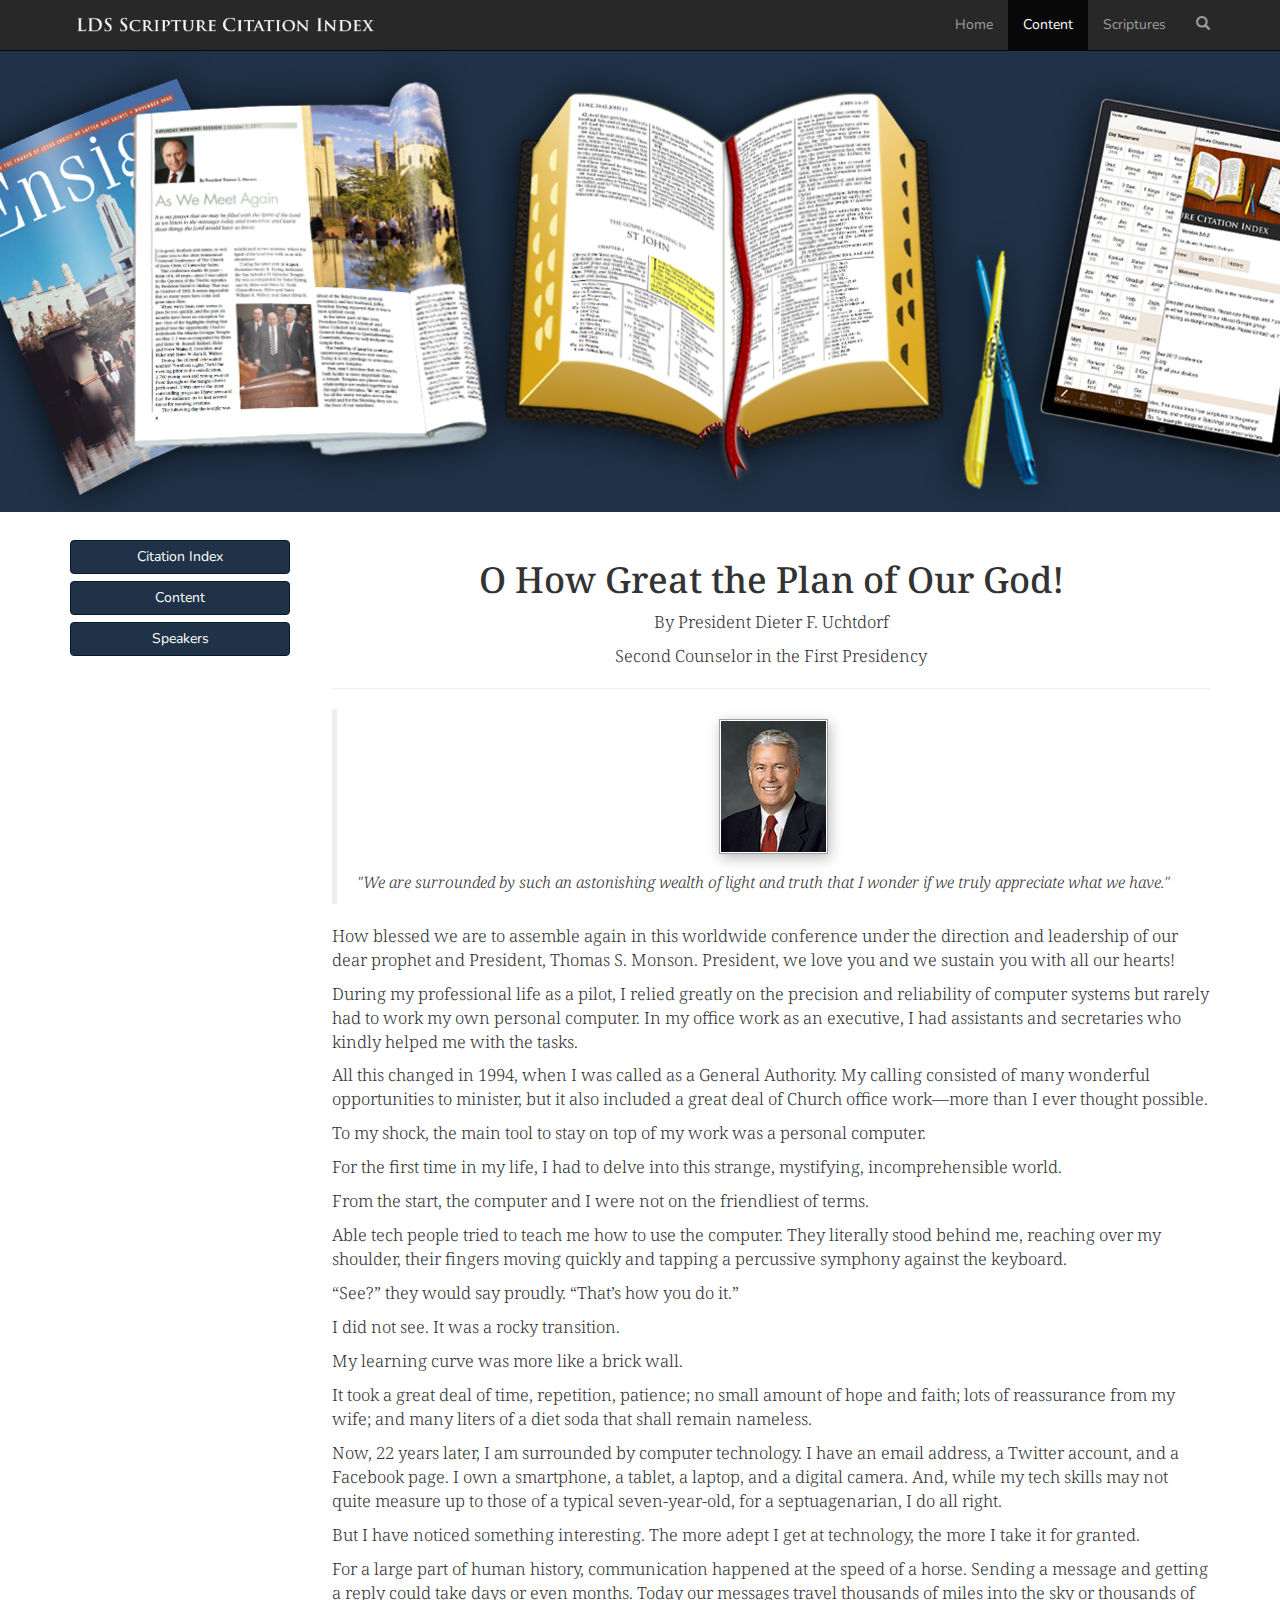
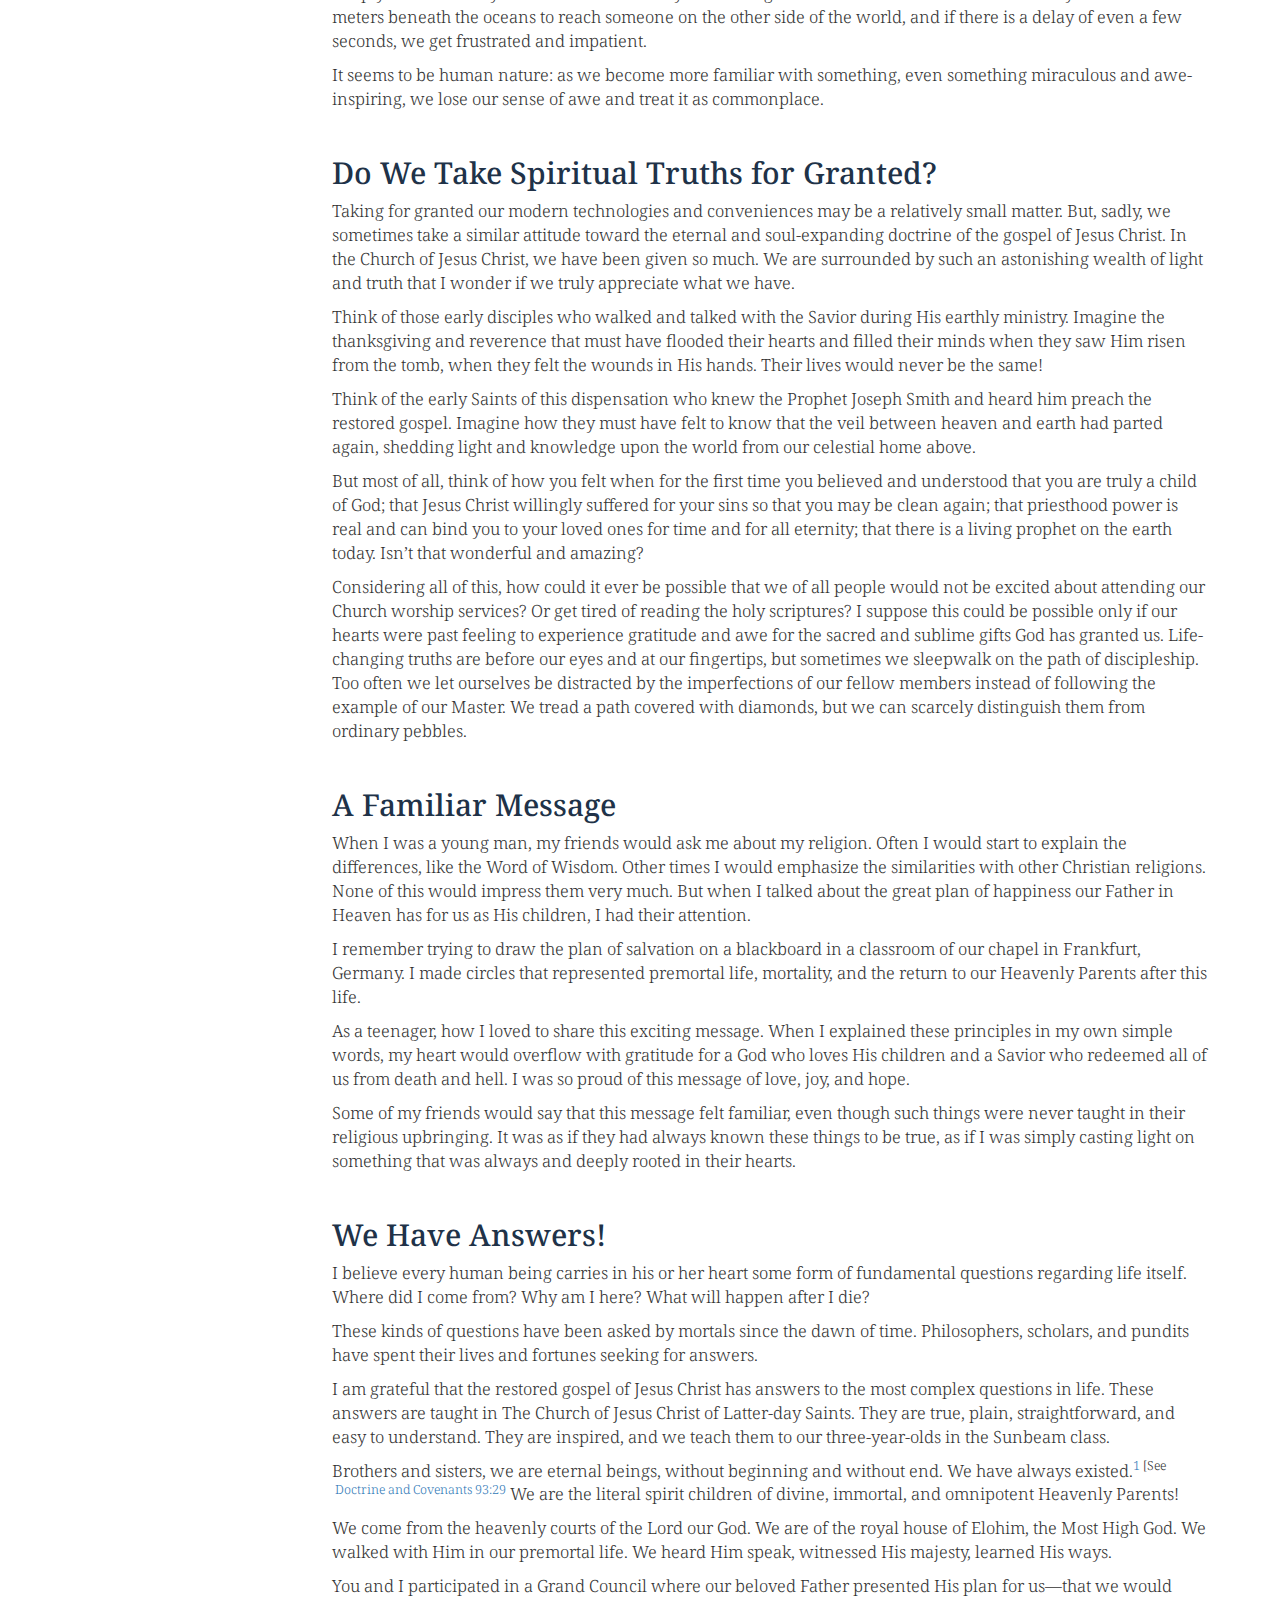
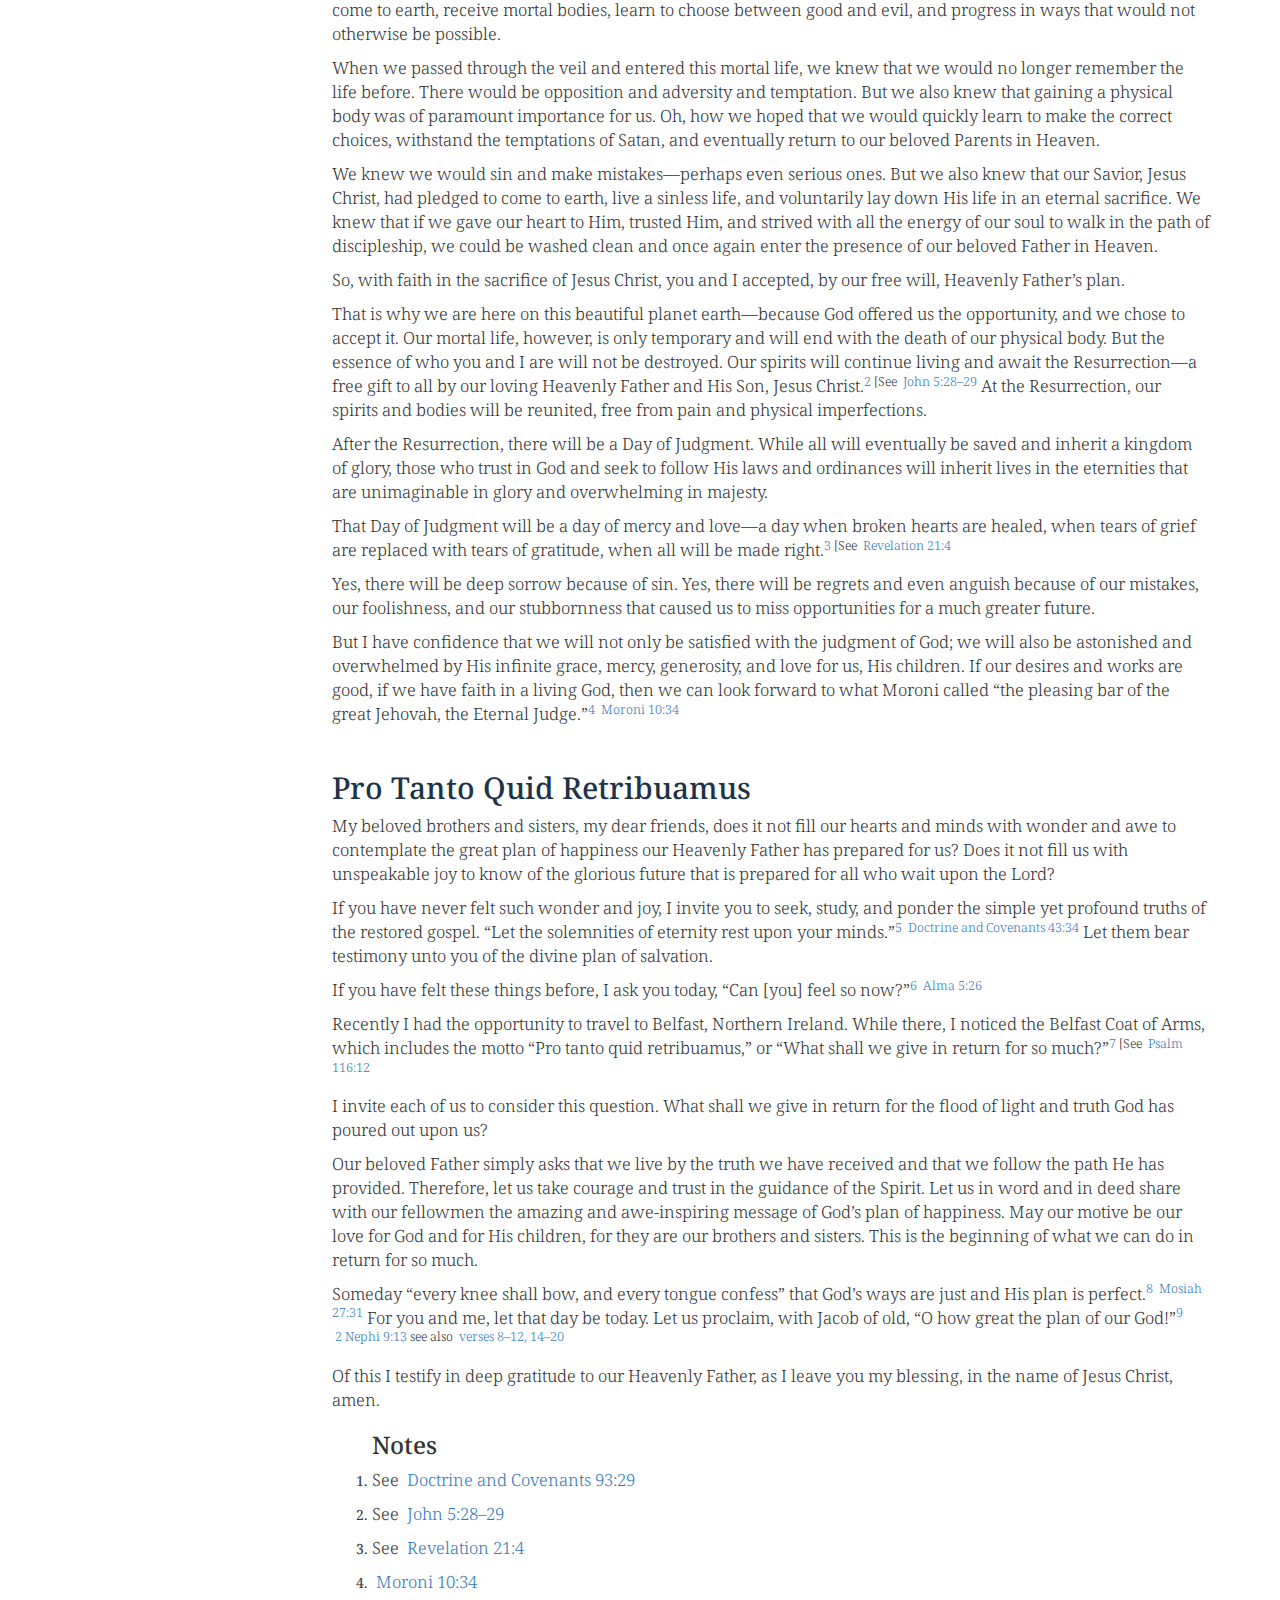
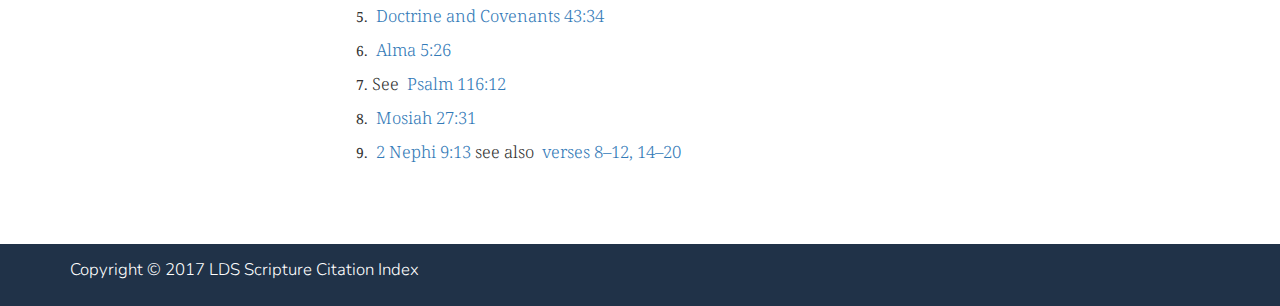
==== commit 166199b0: "Added README, finalized CSS stuff.  Cleaned out CSS files.  Final commit before turning in." ====
--- a/content.html
+++ b/content.html
@@ -8,7 +8,7 @@
     <!-- CSS -->
     <link rel="stylesheet" type="text/css" href="media/bootstrap/css/bootstrap.min.css" />
     <link rel="stylesheet" type="text/css" href="styles/base.css" />
-    <link rel="stylesheet" type="text/css" href="styles/content.css" />
+    <link rel="stylesheet" type="text/css" href="styles/content-pages.css" />
 
     <!-- Fonts -->
     <link href="https://fonts.googleapis.com/css?family=Nunito:300,400,700" rel="stylesheet">
@@ -101,13 +101,13 @@
 
             <div class="content-container">
 
-              <h1>O How Great the Plan of Our God!</h1>
-              <p uri="/ensign/2016/11/saturday-morning-session/o-how-great-the-plan-of-our-god.p2" class="" id="p2">By President Dieter&nbsp;F. Uchtdorf</p>
-              <p uri="/ensign/2016/11/saturday-morning-session/o-how-great-the-plan-of-our-god.p3" class="" id="p3">Second Counselor in the First Presidency</p>
+              <h1 class="text-center">O How Great the Plan of Our God!</h1>
+              <p uri="/ensign/2016/11/saturday-morning-session/o-how-great-the-plan-of-our-god.p2" class="text-center" id="p2">By President Dieter&nbsp;F. Uchtdorf</p>
+              <p uri="/ensign/2016/11/saturday-morning-session/o-how-great-the-plan-of-our-god.p3" class="text-center" id="p3">Second Counselor in the First Presidency</p>
               <hr />
               <blockquote>
-                <img id="talkPhoto" src="media/pics/dieter-f-uchtdorf-10.jpg" alt="Dieter F. Uchtdorf" class="img-decor">
-                <p class="intro">We are surrounded by such an astonishing wealth of light and truth that I wonder if we truly appreciate what we have.</p>
+                <img id="talkPhoto" src="media/pics/dieter-f-uchtdorf-10.jpg" alt="Dieter F. Uchtdorf" class="img-responsive center-block">
+                <p class="intro"><i>"We are surrounded by such an astonishing wealth of light and truth that I wonder if we truly appreciate what we have."</i></p>
               </blockquote>
 
               <p class="" id="p5">How blessed we are to assemble again in this worldwide conference under the direction and leadership of our dear prophet and President, Thomas&nbsp;S. Monson. President, we love you and we sustain you with all our hearts!</p>
--- a/styles/base.css
+++ b/styles/base.css
@@ -26,6 +26,18 @@
   font-weight:300;
 }
 
+.btn-default {
+  background-color: #203248;
+  color:white;
+  border-color: #07192F;
+  margin-bottom: 0.5em;
+}
+
+.btn-default:hover {
+  background-color: #53657B;
+  color:white;
+}
+
 .author-heading {
   font-weight:300;
   color: #203248;
@@ -45,10 +57,6 @@
   background-color: #282828;
 }
 
-.navbar-inverse .navbar-nav>.active>a {
-  /*background-color: #182535;*/
-}
-
 .banner {
   background-color:#203248;
   /*background-image: url("../media/pics/wood-768.png");*/
@@ -60,13 +68,6 @@
   width: 100%;
 }
 
-@media (max-width:768px) {
-  .navbar-form {
-    margin-left: 1em;
-    margin-right: 1em;
-  }
-}
-
 .modal-content {
   padding: 2em;
 }
--- a/styles/content-pages.css
+++ b/styles/content-pages.css
@@ -0,0 +1,61 @@
+.flex-container {
+  display: flex;
+  flex-direction: row;
+  flex-wrap: nowrap;
+  justify-content: space-around;
+  align-items: flex-start;
+  padding-top:2em;
+}
+
+.toc-container {
+  order: 1;
+  min-width: 220px;
+}
+
+.content-container, .scripture-container {
+  font-family: 'Droid Serif', serif;
+  order: 2;
+}
+
+.content-container{
+  padding-left:3em;
+}
+
+ul.versesblock li {
+  position: relative;
+  display: block;
+  margin-bottom: .3em;
+}
+
+div.chapterheading {
+  font-size: 1.9em;
+  font-weight: bold;
+  padding: .5em;
+  line-height: 1.2;
+}
+
+div.navheading {
+  font-size: 1.5em;
+  margin-bottom: 1em;
+}
+
+.volumetitle {
+  display:block;
+}
+
+ul.volumecontents li {
+  /*display: block;*/
+  margin-left: -1.5em;
+}
+
+#talkPhoto {
+  padding: 1px;
+  background-color: white;
+  border: 1px solid #9ea0a2;
+  box-shadow: 2px 4px 13px #bbb;
+  margin-bottom: 1em;
+}
+
+p.intro {
+  font-size: 0.9em;
+}
